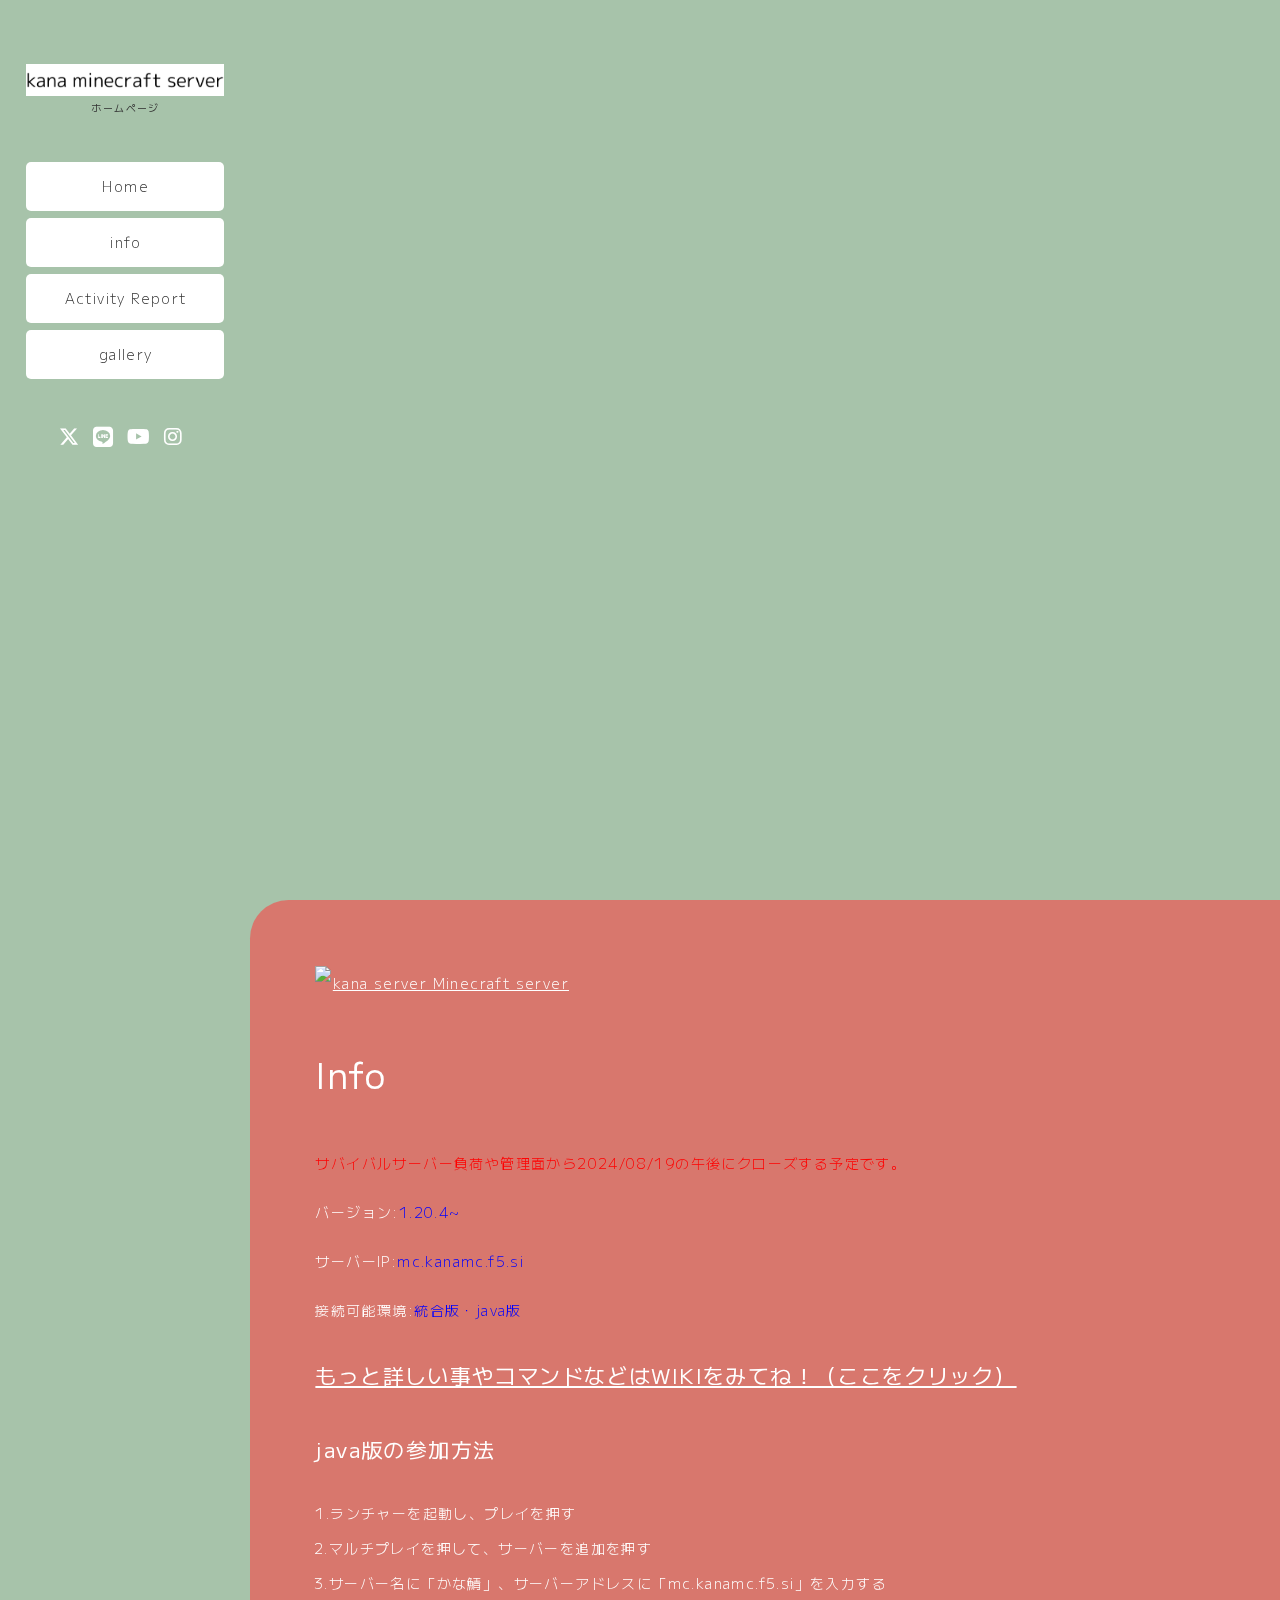
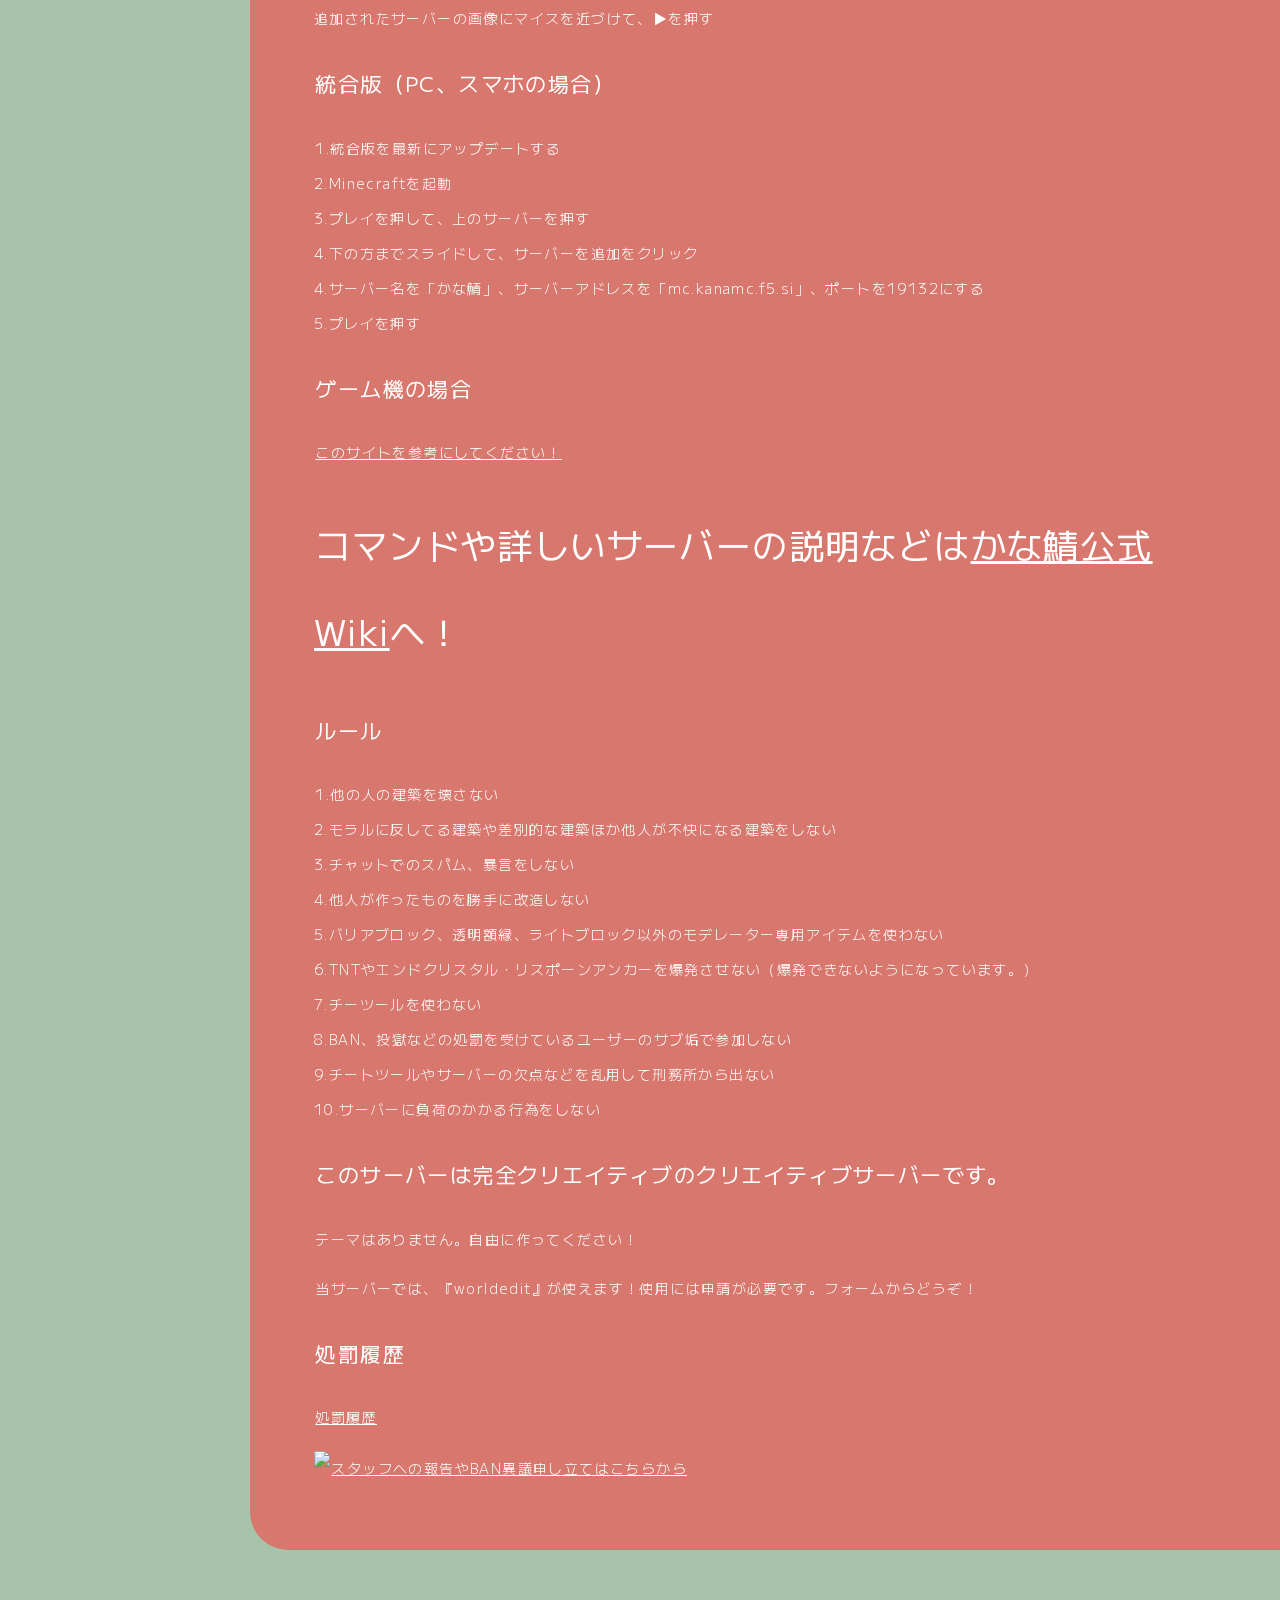
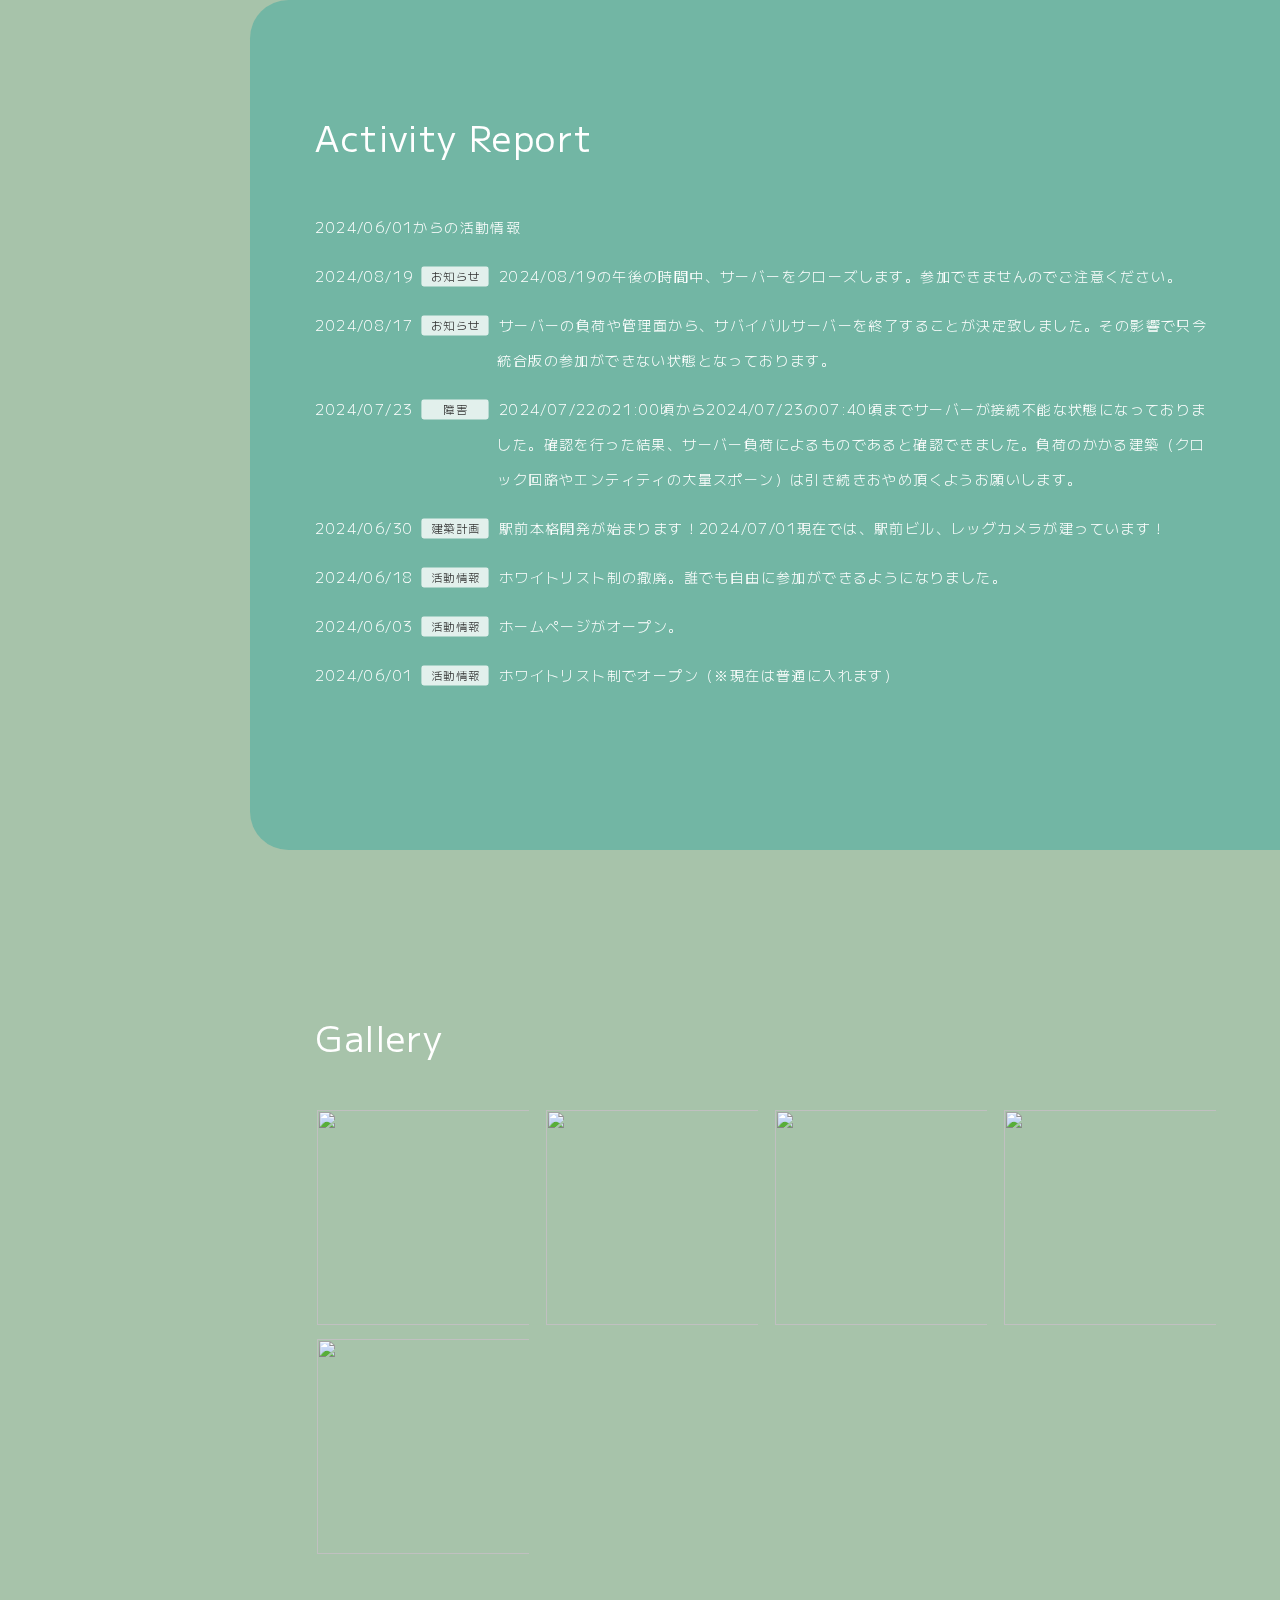
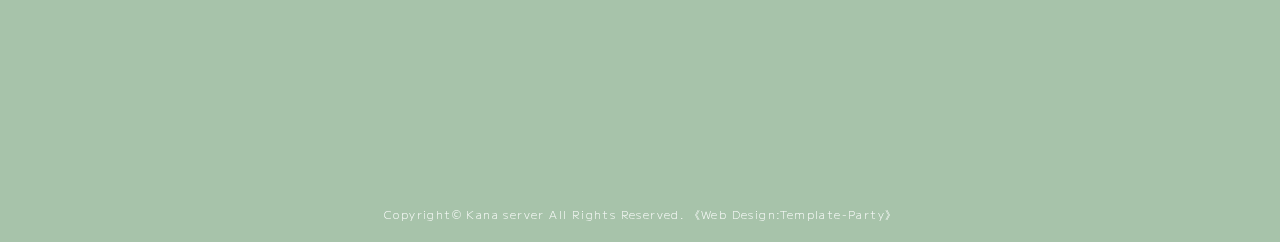
==== index.html @ e6eaa253 "index.html を更新" ====
<!DOCTYPE html>
<html lang="ja">
<head>
<meta charset="UTF-8">
<title>かな鯖〜kanaserver</title>
<meta name="viewport" content="width=device-width, initial-scale=1">
<meta name="description" content="かな鯖へようこそ">
<link rel="stylesheet" href="css/style.css">
</head>
<body>

<header>

<h1 id="logo"><img src="images/logo.png" alt="Kana server"><span>ホームページ</span></h1>

<!--開閉ブロック-->
<div id="menubar">

<nav>
<ul>
<li><a href="#">Home</a></li>
<li><a href="#section2">info</a></li>
<li><a href="#section3">Activity Report</a></li>
<li><a href="#section4">gallery</a></li>
</ul>
</nav>

<ul class="icons">
<li><a href="#"><i class="fa-brands fa-x-twitter"></i></a></li>
<li><a href="#"><i class="fab fa-line"></i></a></li>
<li><a href="#"><i class="fab fa-youtube"></i></a></li>
<li><a href="#"><i class="fab fa-instagram"></i></a></li>
</ul>

</div>
<!--/#menubar-->

</header>

<main>



<!-- ここからsection1 -->
<section id="section1" class="section">
</section>



<!-- ここからsection2 -->
<section id="section2" class="section">
<a href="https://minecraftservers.org/server/664234" target="_blank"><img src="https://status.minecraftservers.org/ocean/664234.png" alt="kana server Minecraft server" width="540" height="90" /></a>
<h2>Info</h2>
<p><font color="red">サバイバルサーバー負荷や管理面から2024/08/19の午後にクローズする予定です。</font></p>
<p>バージョン:<font color="blue">1.20.4~</font></p>
<p>サーバーIP:<font color="blue">mc.kanamc.f5.si</font></p>
<p>接続可能環境:<font color="blue">統合版・java版</font></p>
<h3><a href="wiki.kanamc.f5.si">もっと詳しい事やコマンドなどはWIKIをみてね！（ここをクリック）</a></h3>

<h3>java版の参加方法</h3>
<p>1.ランチャーを起動し、プレイを押す<br>2.マルチプレイを押して、サーバーを追加を押す<br>3.サーバー名に「かな鯖」、サーバーアドレスに「mc.kanamc.f5.si」を入力する<br>追加されたサーバーの画像にマイスを近づけて、▶︎を押す</p>
<h3>統合版（PC、スマホの場合）</h3>
<p>1.統合版を最新にアップデートする<br>2.Minecraftを起動<br>3.プレイを押して、上のサーバーを押す<br>4.下の方までスライドして、サーバーを追加をクリック<br>4.サーバー名を「かな鯖」、サーバーアドレスを「mc.kanamc.f5.si」、ポートを19132にする<br>5.プレイを押す</p>
<h3>ゲーム機の場合</h3>
<p><a href="https://agepote.jp/mcplugin/geysermc#index_id11">このサイトを参考にしてください！</a></p>

<h2>コマンドや詳しいサーバーの説明などは<a href="http://wiki.kanamc.f5.si">かな鯖公式Wiki</a>へ！</h2>
<h3>ルール</h3>
<p>1.他の人の建築を壊さない<br />2.モラルに反してる建築や差別的な建築ほか他人が不快になる建築をしない<br />3.チャットでのスパム、暴言をしない<br />4.他人が作ったものを勝手に改造しない<br />5.バリアブロック、透明額縁、ライトブロック以外のモデレーター専用アイテムを使わない<br />6.TNTやエンドクリスタル・リスポーンアンカーを爆発させない（爆発できないようになっています。）<br />7.チーツールを使わない<br />8.BAN、投獄などの処罰を受けているユーザーのサブ垢で参加しない<br />9.チートツールやサーバーの欠点などを乱用して刑務所から出ない<br />10.サーバーに負荷のかかる行為をしない</p>
<h3>このサーバーは完全クリエイティブのクリエイティブサーバーです。</h3>
<p>テーマはありません。自由に作ってください！</p>
<p>当サーバーでは、『worldedit』が使えます！使用には申請が必要です。フォームからどうぞ！</p>

<h3>処罰履歴</h3>
    <p><a href="https://docs.google.com/spreadsheets/d/10XSpLn-5a35tofrFQCI8ghMH-7HL51qy5WepvpbWi5w/edit?usp=sharing">処罰履歴</a></p>
<a href="https://forms.gle/yd85mX9LYKbX59u39" target="_blank"><img src="https://i.imgur.com/eyd9Gys.png" alt="スタッフへの報告やBAN異議申し立てはこちらから"></a>
</section>



<!-- ここからsection3 -->
<section id="section3" class="section">

<h2>Activity Report</h2>
<p>2024/06/01からの活動情報</p>

<dl class="new">
    
<dt>2024/08/19<span>お知らせ</span></dt>
<dd>2024/08/19の午後の時間中、サーバーをクローズします。参加できませんのでご注意ください。</dd>
    
<dt>2024/08/17<span>お知らせ</span></dt>
<dd>サーバーの負荷や管理面から、サバイバルサーバーを終了することが決定致しました。その影響で只今統合版の参加ができない状態となっております。</dd>

<dt>2024/07/23<span>障害</span></dt>
<dd>2024/07/22の21:00頃から2024/07/23の07:40頃までサーバーが接続不能な状態になっておりました。確認を行った結果、サーバー負荷によるものであると確認できました。負荷のかかる建築（クロック回路やエンティティの大量スポーン）は引き続きおやめ頂くようお願いします。</dd>

<dt>2024/06/30<span>建築計画</span></dt>
<dd>駅前本格開発が始まります！2024/07/01現在では、駅前ビル、レッグカメラが建っています！</dd>

<dt>2024/06/18<span>活動情報</span></dt>
<dd>ホワイトリスト制の撤廃。誰でも自由に参加ができるようになりました。</dd>

<dt>2024/06/03<span>活動情報</span></dt>
<dd>ホームページがオープン。</dd>

<dt>2024/06/01<span>活動情報</span></dt>
<dd>ホワイトリスト制でオープン（※現在は普通に入れます）</dd>

</dl>

</section>



<!-- ここからsection4 -->
<section id="section4" class="section">

<h2>Gallery</h2>

<div class="list-grid-trimming">

<div class="list">
<a href="images/section1.jpg" data-lightbox="group1" data-title="初代lobby。いつになったら２代目行くのかな？">
<img src="images/section1.jpg" alt="">
</a>
</div>

<div class="list">
<a href="images/2024-06-30_19.31.11.png" data-lightbox="group1" data-title="レッグカメラ中央駅前店（レーッグレッグレッグレッグカメラ♪♩♫）">
<img src="images/2024-06-30_19.31.11.png" alt="">
</a>
</div>

<div class="list">
<a href="images/2024-07-18_16.03.40.png" data-lightbox="group1" data-title="ん？南側発展してないな...">
<img src="images/2024-07-18_16.03.40.png" alt="">
</a>
</div>

<div class="list">
<a href="images/2024-07-22_18.01.48.png" data-lightbox="group1" data-title="駅前インフラ発展..してるのかな？">
<img src="images/2024-07-22_18.01.48.png" alt="">
</a>
</div>

<div class="list">
<a href="images/2024-07-24_16.04.31.png" data-lightbox="group1" data-title="ここが名所の駅前踏切の場所か...">
<img src="images/2024-07-24_16.04.31.png" alt="">
</a>
</div>

</section>

</main>

<footer>
<small>Copyright&copy; <a href="index.html">Kana server</a> All Rights Reserved.</small>
<span class="pr"><a href="https://template-party.com/" target="_blank">《Web Design:Template-Party》</a></span>
</footer>

<!--ページの上部へ戻るボタン-->
<div class="pagetop"><a href="#"><i class="fas fa-angle-double-up"></i></a></div>

<!--開閉ボタン（ハンバーガーアイコン）-->
<div id="menubar_hdr">
<span></span><span></span><span></span>
</div>

<!--jQueryの読み込み-->
<script src="https://ajax.googleapis.com/ajax/libs/jquery/3.6.0/jquery.min.js"></script>

<!--lightbox用jsファイルの読み込み-->
<script src="https://cdnjs.cloudflare.com/ajax/libs/lightbox2/2.10.0/js/lightbox-plus-jquery.min.js"></script>

<!--このテンプレート専用のスクリプト-->
<script src="js/main.js"></script>

</body>
</html>
---- css/style.css ----
@charset "utf-8";


/*Google Fontsの読み込み
---------------------------------------------------------------------------*/
@import url('https://fonts.googleapis.com/css2?family=M+PLUS+1:wght@100..900&display=swap');

/*Font Awesomeの読み込み
---------------------------------------------------------------------------*/
@import url("https://cdnjs.cloudflare.com/ajax/libs/font-awesome/6.5.2/css/all.min.css");

/*lightbox.cssの読み込み
---------------------------------------------------------------------------*/
@import url(https://cdnjs.cloudflare.com/ajax/libs/lightbox2/2.10.0/css/lightbox.css);


/*opa1のキーフレーム設定
---------------------------------------------------------------------------*/
@keyframes opa1 {
	0% {opacity: 0;}
	100% {opacity: 1;}
}


/*animation1のキーフレーム設定（開閉ブロックのアニメーションに使用）
---------------------------------------------------------------------------*/
@keyframes animation1 {
	0% {left: -200px;}
	100% {left: 0px;}
}



/*全体の設定
---------------------------------------------------------------------------*/
body * {box-sizing: border-box;}
html,body {
	height: 100%;
	font-size: 13px;	/*基準となるフォントサイズ。*/
}

	/*画面幅900px以上の追加指定*/
	@media screen and (min-width:900px) {

	html, body {
		font-size: 14px;	/*基準となるフォントサイズ。*/
	}

	}/*追加指定ここまで*/

body {
	font-family: "M PLUS 1", "ヒラギノ角ゴ Pro W3", "Hiragino Kaku Gothic Pro", "メイリオ", Meiryo, Osaka, "ＭＳ Ｐゴシック", "MS PGothic", sans-serif;	/*フォント種類*/
	font-weight: 300;
	font-optical-sizing: auto;
	letter-spacing: 0.1rem;
	text-indent: 0.1rem;
	-webkit-text-size-adjust: none;
	margin: 0;padding: 0;
	line-height: 2.5;		/*行間*/
	background: #a7c3aa;		/*背景色*/
	color: #fff;			/*文字色*/
}

/*リセット*/
figure {margin: 0;}
dd {margin: 0;}
nav,ul,li {margin: 0;padding: 0;}
nav ul {list-style: none;}
h1,h2,h3,h4 {font-weight: 400;}

/*table全般の設定*/
table {border-collapse:collapse;}

/*画像全般の設定*/
img {border: none;max-width: 100%;height: auto;vertical-align: middle;}

/*videoタグ*/
video {max-width: 100%;}

/*iframeタグ*/
iframe {width: 100%;}

/*他*/
input {font-size: 1rem;}
strong {font-weight: 500;}


/*リンクテキスト全般の設定
---------------------------------------------------------------------------*/
a {
	color: #fff;	/*文字色*/
	transition: 0.3s;	/*hoverまでにかける時間。0.3秒。*/
}

/*マウスオン時*/
a:hover {
	text-decoration: none;
}


/*header（ロゴとメニューが入ったブロック）
---------------------------------------------------------------------------*/
header {
	width: 250px;		/*幅*/
	padding: 0 2vw;		/*ヘッダー内の余白。上下、左右への順番。*/
	margin-top: 5vw;	/*ヘッダーの上に空けるスペース*/
	text-align: center;	/*テキストをセンタリング*/
}

/*ロゴ*/
header #logo img {display: block;}
header #logo {
	padding: 0;margin: 0;
}

/*ロゴ下の小文字*/
header #logo span {
	display: block;
	font-size: 0.7rem;	/*文字サイズを70%に*/
	color: #333;		/*文字色*/
}

	/*画面幅900px以上の追加指定*/
	@media screen and (min-width:900px) {

	header {
		position: fixed;	/*スクロールしても動かないようにする設定*/
		left: 0px;
		top: 0px;
	}

	}/*追加指定ここまで*/

	/*画面の高さが500px以下の追加指定*/
	@media screen and (max-height:500px) {

	header {
		position: absolute;	/*メニューが切れて見えなくならないように、fixedを中止する*/
	}

	}/*追加指定ここまで*/


/*mainブロック（右側のsectionを囲むブロック）
---------------------------------------------------------------------------*/

	/*画面幅900px以上の追加指定*/
	@media screen and (min-width:900px) {

	main {
		margin-left: 250px;	/*headerのwidthに合わせる*/
	}

	}/*追加指定ここまで*/


/*main内のh2*/
main h2 {
	font-size: 2.5rem;	/*文字サイズを2.5倍*/
}

/*main内のh3*/
main h3 {
	font-size: 1.5rem;	/*文字サイズを1.5倍*/
}



/*メニューブロック初期設定
---------------------------------------------------------------------------*/
/*メニューをデフォルトで非表示*/
#menubar {display: none;}

/*上で非表示にしたメニューを表示させる為の設定*/
.large-screen #menubar {display: block;}
.small-screen #menubar.display-block {display: block;}

/*3本バーをデフォルトで非表示*/
#menubar_hdr.display-none {display: none;}


/*メニュー
---------------------------------------------------------------------------*/
/*メニューブロック全体*/
#menubar ul {
	margin: 3rem 0;	/*メニューブロックの外側に空けるスペース*/
}

/*メニュー一個あたり*/
#menubar nav a {
	text-decoration: none;display: block;
	background: #fff;	/*背景色*/
	color: #333;		/*文字色*/
	padding: 0.5rem;	/*余白*/
	margin: 0.5rem 0;	/*メニューの外側に空けるスペース。上下、左右。*/
	border-radius: 5px;	/*角を丸くする指定*/
}

/*マウスオン次*/
#menubar nav a:hover {
	color: #de6634;	/*文字色*/
}

/*900px以下画面でのメニュー
---------------------------------------------------------------------------*/
/*メニューブロック全体*/
.small-screen #menubar.display-block {
	position: fixed;overflow: auto;z-index: 100;
	left: 0px;top: 0px;
	width: 100%;
	height: 100%;
	padding-top: 80px;
	background: rgba(0,0,0,0.8);		/*背景色*/
	animation: animation1 0.2s both;	/*animation1を実行する。0.2sは0.2秒の事。*/
}
.small-screen #menubar ul {
	margin: 3rem;	/*メニューブロックの外側に空けるスペース*/
}


/*３本バー（ハンバーガー）アイコン設定
---------------------------------------------------------------------------*/
/*３本バーを囲むブロック*/
#menubar_hdr {
	animation: opa1 0s 0.2s both;
	position: fixed;z-index: 101;
	cursor: pointer;
	right: 30px;			/*右からの配置場所指定*/
	top: 30px;				/*上からの配置場所指定*/
	padding: 16px 14px;		/*上下、左右への余白*/
	width: 46px;			/*幅（３本バーが出ている場合の幅になります）*/
	height: 46px;			/*高さ*/
	display: flex;					/*flexボックスを使う指定*/
	flex-direction: column;			/*子要素（３本バー）部分。flexはデフォルトで横並びになるので、それを縦並びに変更。*/
	justify-content: space-between;	/*並びかたの種類の指定*/
	background: #d30c44;	/*背景色*/
}

/*バー１本あたりの設定*/
#menubar_hdr span {
	display: block;
	transition: 0.3s;	/*アニメーションにかける時間。0.3秒。*/
	border-top: 1.5px solid #fff;	/*線の幅、線種、色*/
}

/*×印が出ている状態の設定。※１本目および２本目のバーの共通設定。*/
#menubar_hdr.ham span:nth-of-type(1),
#menubar_hdr.ham span:nth-of-type(3) {
	transform-origin: center center;	/*変形の起点。センターに。*/
	width: 20px;						/*バーの幅*/
}

/*×印が出ている状態の設定。※１本目のバー。*/
#menubar_hdr.ham span:nth-of-type(1){
	transform: rotate(45deg) translate(3.8px, 5px);	/*回転45°と、X軸Y軸への移動距離の指定*/
}

/*×印が出ている状態の設定。※３本目のバー。*/
#menubar_hdr.ham span:nth-of-type(3){
	transform: rotate(-45deg) translate(3.8px, -5px);	/*回転-45°と、X軸Y軸への移動距離の指定*/
}

/*×印が出ている状態の設定。※２本目のバー。*/
#menubar_hdr.ham span:nth-of-type(2){
	display: none;	/*２本目は使わないので非表示にする*/
}


/*メニュー内にあるソーシャルメディアのアイコン
---------------------------------------------------------------------------*/
ul.icons {
	list-style: none;
	margin: 0;padding: 0;
	display: flex;
	justify-content: center;
}
ul.icons li {
	margin-right: 10px;	/*アイコン同士の余白*/
}
ul.icons i {
	font-size: 20px;	/*Font Awesomeのアイコンサイズ*/
}


/*section
---------------------------------------------------------------------------*/
/*フェード設定*/
.section::before {
	opacity: 0; /* 初期状態では非表示 */
	transition: opacity 1s; /* 1秒かけてフェードイン/フェードアウト */
}
.section.active::before {
	opacity: 1; /* フェードイン状態 */
}
.section.inactive::before {
	opacity: 0; /* フェードアウト状態 */
}

/*section要素*/
section {
	padding: 2vw 5vw;	/*ボックス内の余白。上下、左右への順番。*/
}

/*４つのsectionブロックの共通設定*/
#section1,#section2,#section3,#section4 {
	min-height: calc(100dvh - 50px);	/*最低の高さ。100dvhは画面の高さ100%のこと。50pxは下のmarginの値。*/
	margin-bottom: 50px;	/*ボックスの下に空けるスペース*/
	padding: 5vw;			/*ボックス内の余白*/
}
	/*画面幅900px以上の追加指定*/
	@media screen and (min-width:900px) {

	#section1,#section2,#section3,#section4 {
		border-radius: 3vw 0 0 3vw;	/*角丸の指定。左上、右上、右下、左下への順番。*/
	}

	}/*追加指定ここまで*/


/*背景画像を置く為の設定*/
#section1::before,#section2::before,#section3::before,#section4::before {
	content: '';
	position: fixed;z-index: -1;
	top: 0;
	left: 0;
	width: 100%;
	height: 100%;
}

/*section1の設定*/
#section1 {
	color: #fff;	/*文字色*/
}
#section1::before {
	background: url('../images/section1.jpg') no-repeat center center / cover;	/*背景画像の読み込み*/
}

/*section2の設定*/
#section2 {
	background-color: rgba(248,68,69,0.6);	/*背景色。３つ目までの数字はrgbでの色指定。最後の小数点は透明度。*/
	color: #fff;	/*文字色*/
}
#section2::before {
	background: url('../images/2024-07-24_16.04.31.png') no-repeat center center / cover;	/*背景画像の読み込み*/
}

/*section3の設定*/
#section3 {
	background-color: rgba(78,174,160,0.6);	/*背景色。３つ目までの数字はrgbでの色指定。最後の小数点は透明度。*/
	color: #fff;	/*文字色*/
}
#section3::before {
	background: url('../images/2024-07-22_18.01.48.png') no-repeat center center / cover;	/*背景画像の読み込み*/
}

/*section4の設定*/
#section4 {
	color: #fff;	/*文字色*/
}
#section4::before {
	background: #daaa96;	/*section4だけは背景画像ではなく、単に背景色だけ指定しました。*/
}

/*背景色を入れない場合（画像だけを表示したい場合）*/
.no-bgcolor {background-color: transparent !important;}


/*フッター設定
---------------------------------------------------------------------------*/
footer small {font-size: 100%;}
footer {
	font-size: 0.8rem;
	text-align: center;		/*内容をセンタリング*/
	padding-bottom: 1rem;
}

/*リンクテキスト*/
footer a {color: inherit;text-decoration: none;}


/*お知らせブロック
---------------------------------------------------------------------------*/
/*記事の下に空ける余白*/
.new dd {
	padding-bottom: 1rem;
}

/*ブロック内のspan。日付の横のアイコン的な部分の共通設定*/
.new dt span {
	display: inline-block;
	text-align: center;
	line-height: 1.8;		/*行間（アイコンの高さ）*/
	border-radius: 3px;		/*角を丸くする指定*/
	padding: 0 0.5rem;		/*上下、左右へのブロック内の余白*/
	width: 6rem;			/*幅。６文字分。*/
	transform: scale(0.8);	/*80%のサイズに縮小*/
	background: rgba(255,255,255,0.8);		/*背景色*/
	color: #333;			/*文字色*/
}

	/*画面幅700px以上の追加指定*/
	@media screen and (min-width:700px) {

	/*ブロック全体*/
	.new {
		display: grid;	/*gridを使う指定*/
		grid-template-columns: auto 1fr;	/*横並びの指定。日付とアイコン部分の幅は自動で、内容が入るブロックは残り幅一杯とる。*/
	}

	}/*追加指定ここまで*/


/*list-grid（gallery.htmlでサムネイルを表示している部分の設定です）
---------------------------------------------------------------------------*/
/*listブロックを囲む外側のボックス*/
.list-grid-trimming {
	display: grid;
	grid-template-columns: repeat(4, 1fr);	/*ここの「4」の数字が横に並べる数です。3列がいいなら(3, 1fr)です。*/
	gap: 1rem;	/*マージン的な数値。サムネイル間を１文字分あけます。*/
}

/*ボックスを正方形にトリミングする為の指定なので変更しない。*/
.list-grid-trimming .list {
	position: relative;
	overflow: hidden;
	height: 0;
	padding-top: 100%;
}
.list-grid-trimming .list a {
	display: block;
	position: absolute;
	left: 0px;
	top: 0px;
	width: 100%;
	height: 100%;
}
.list-grid-trimming .list img {
	width: 100%;
	height: 100%;
	object-fit: cover;
	object-position: center;
	transition: 0.5s;	/*マウスオン時にかける時間。0.5秒。*/
}

/*マウスオン時の画像*/
.list-grid-trimming .list img:hover {
	transform: scale(1.1);	/*1.1倍に拡大*/
	filter: contrast(1.3);	/*コントラストを1.3倍*/
}


/*PAGE TOP（↑）設定
---------------------------------------------------------------------------*/
.pagetop-show {display: block;}

/*ボタンの設定*/
.pagetop a {
	display: block;text-decoration: none;text-align: center;z-index: 99;
	animation: opa1 0.2s 0.2s both;	/*一瞬ボタンが出ちゃうのを隠す為の応急措置*/
	position: fixed;	/*スクロールに追従しない(固定で表示)為の設定*/
	right: 20px;		/*右からの配置場所指定*/
	bottom: 20px;		/*下からの配置場所指定*/
	color: #fff;		/*文字色*/
	font-size: 1.5rem;	/*文字サイズ*/
	background: rgba(0,0,0,0.2);	/*背景色。0,0,0は黒の事で0.2は色が20%出た状態。*/
	width: 60px;		/*幅*/
	line-height: 60px;	/*高さ*/
	border-radius: 50%;	/*円形にする*/
}

/*その他
---------------------------------------------------------------------------*/
.clearfix::after {content: "";display: block;clear: both;}
.l {text-align: left !important;}
.c {text-align: center !important;}
.r {text-align: right !important;}
.ws {width: 95%;display: block;}
.wl {width: 95%;display: block;}
.mb0 {margin-bottom: 0px !important;}
.mb30 {margin-bottom: 30px !important;}
.look {display: inline-block;padding: 0px 10px;background: #000;border: 1px solid #fff;border-radius: 3px;margin: 5px 0; word-break: break-all;}
.small {font-size: 0.75em;}
.large {font-size: 2em; letter-spacing: 0.1em;}
.color-check, .color-check a {color: #ffcf0d;}
.pc {display: none;}
.dn {display: none !important;}
.block {display: block !important;}

	/*画面幅900px以上の追加指定*/
	@media screen and (min-width:900px) {

		.ws {width: 48%;display: inline;}
		.sh {display: none;}
		.pc {display: block;}

	}/*画面幅900px以上の追加指定ここまで*/
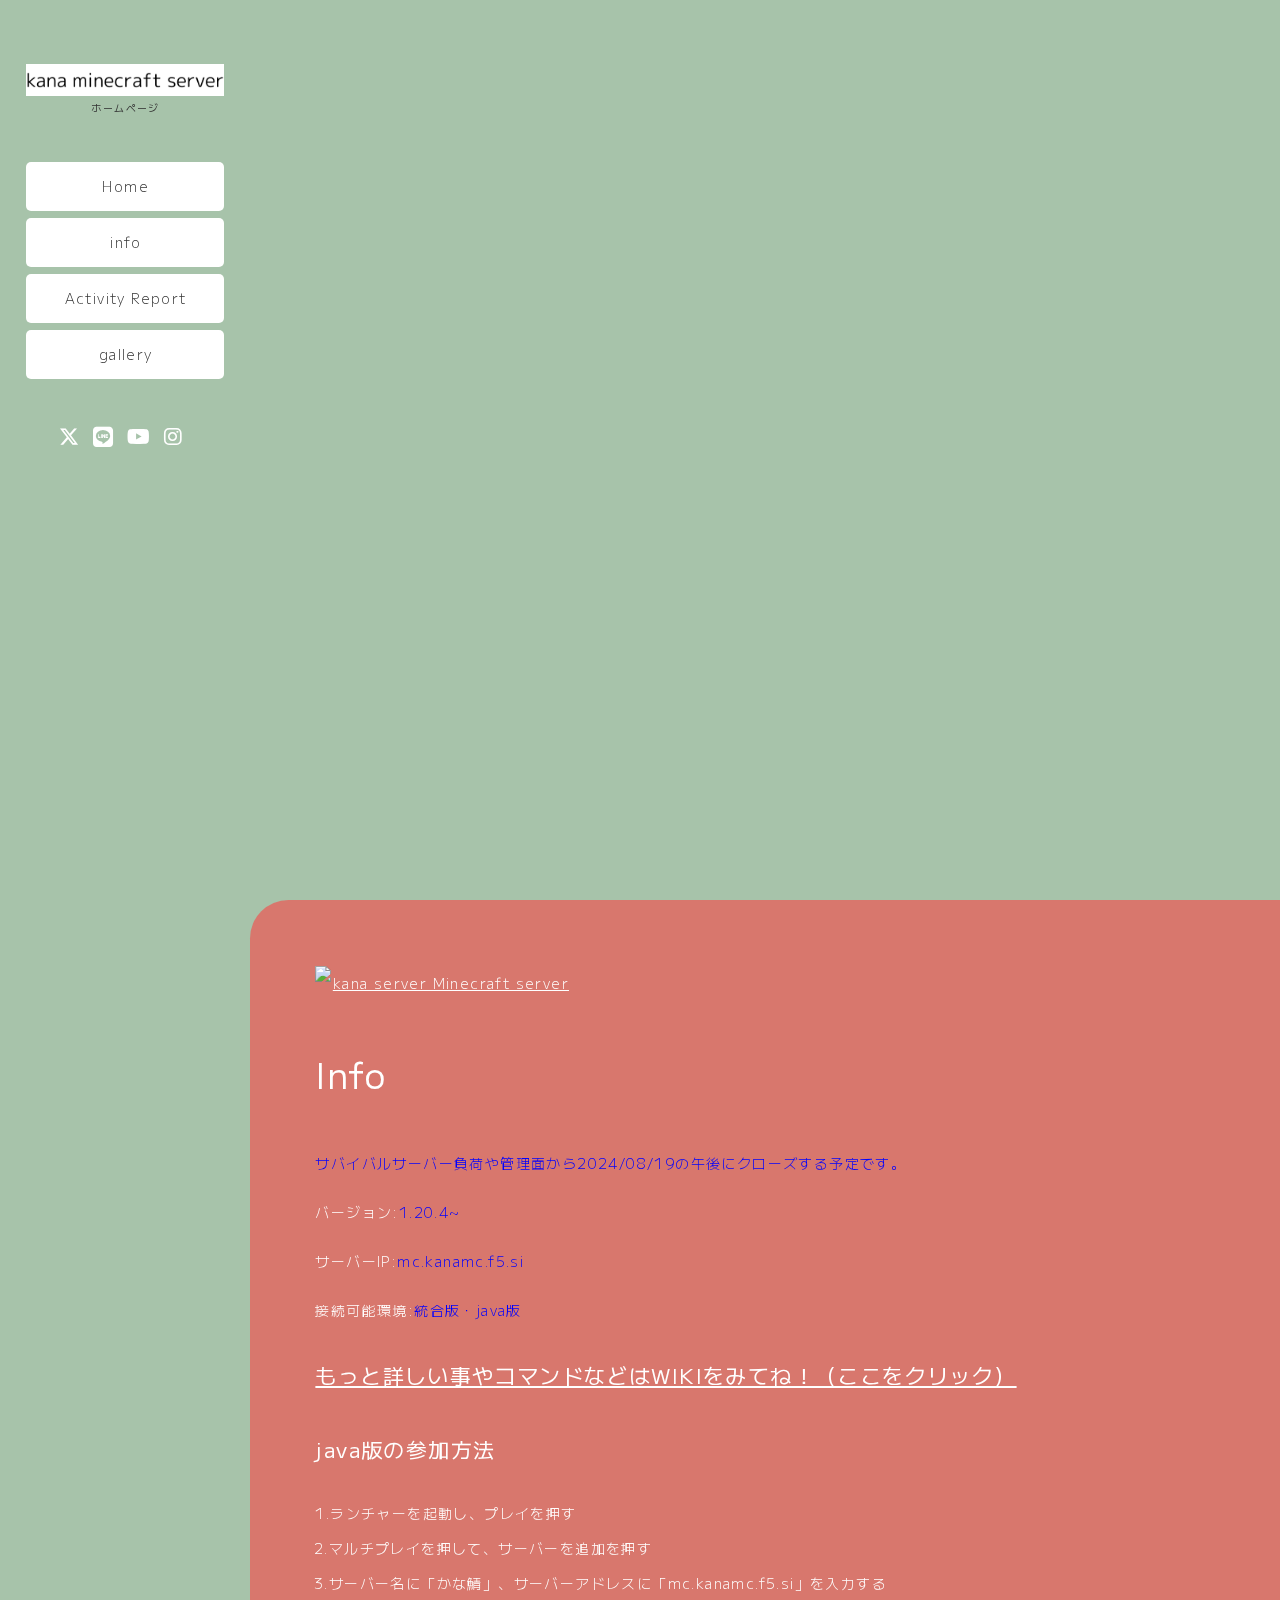
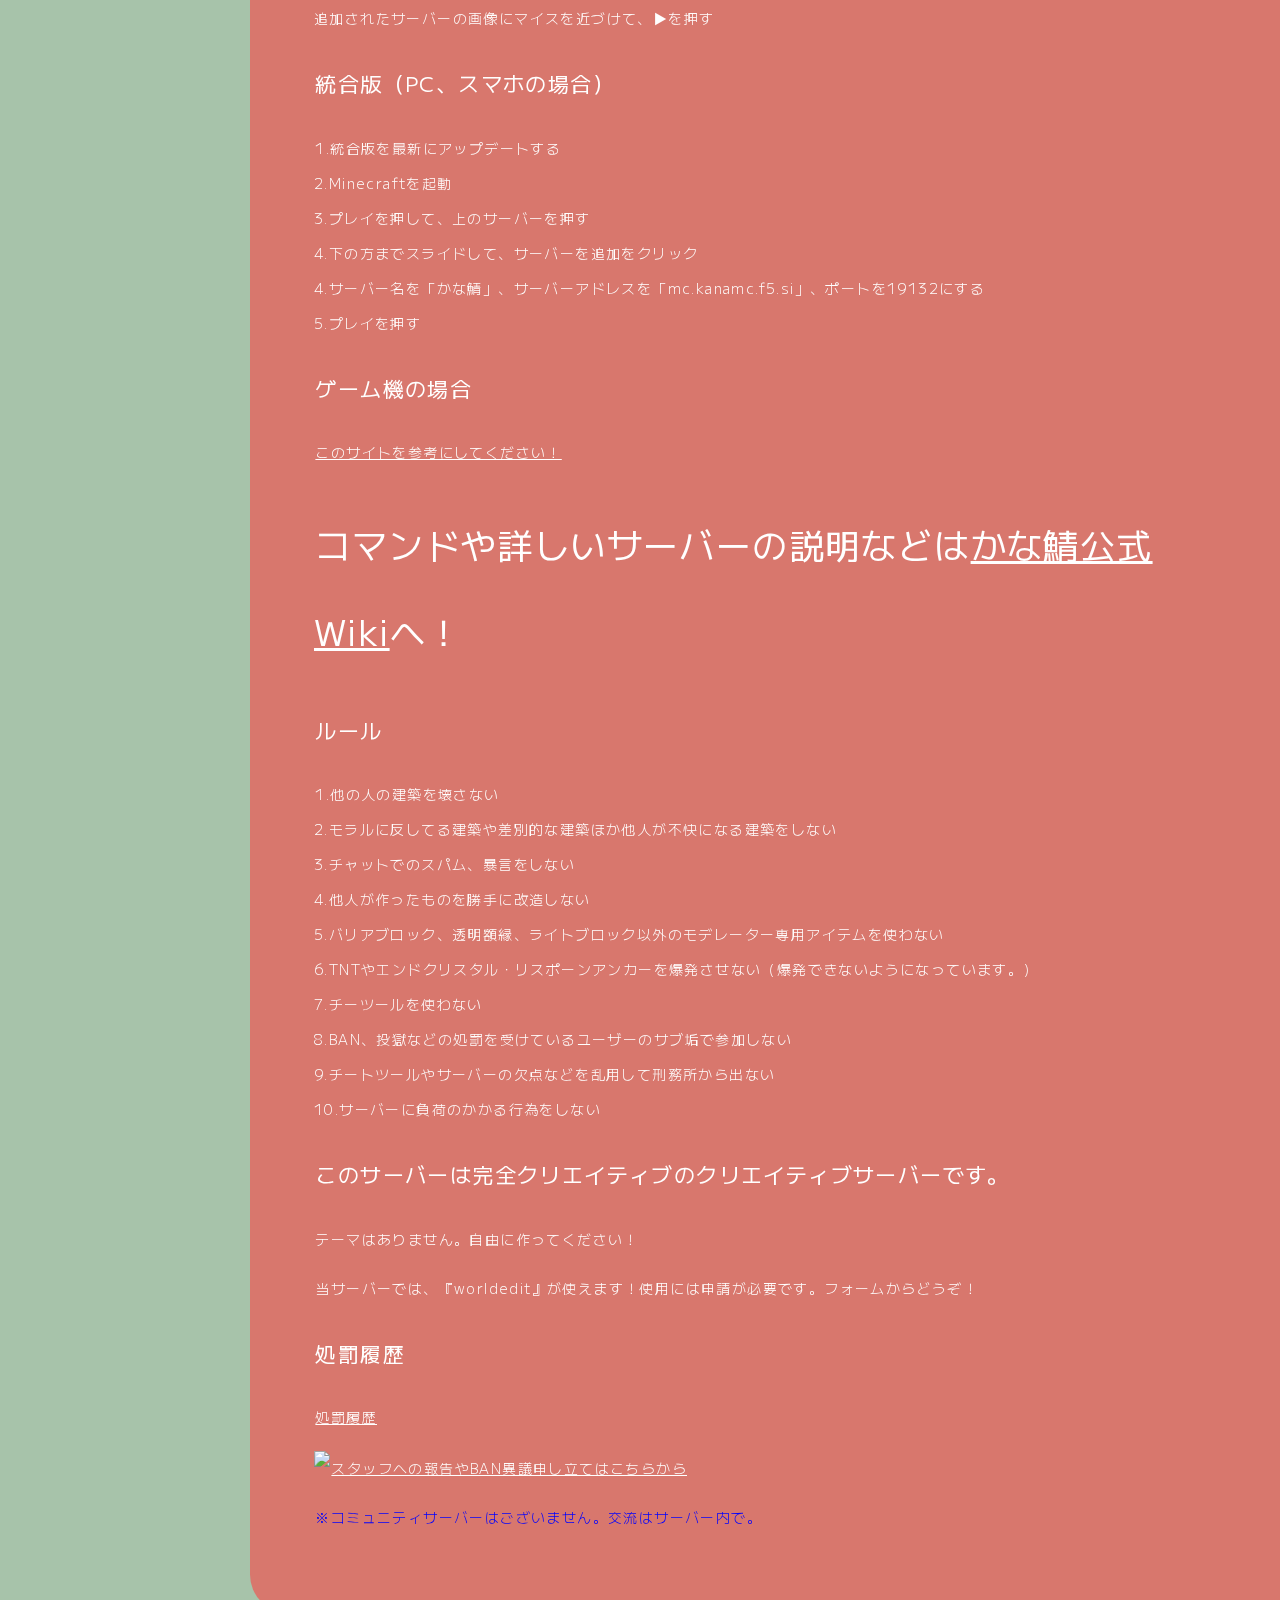
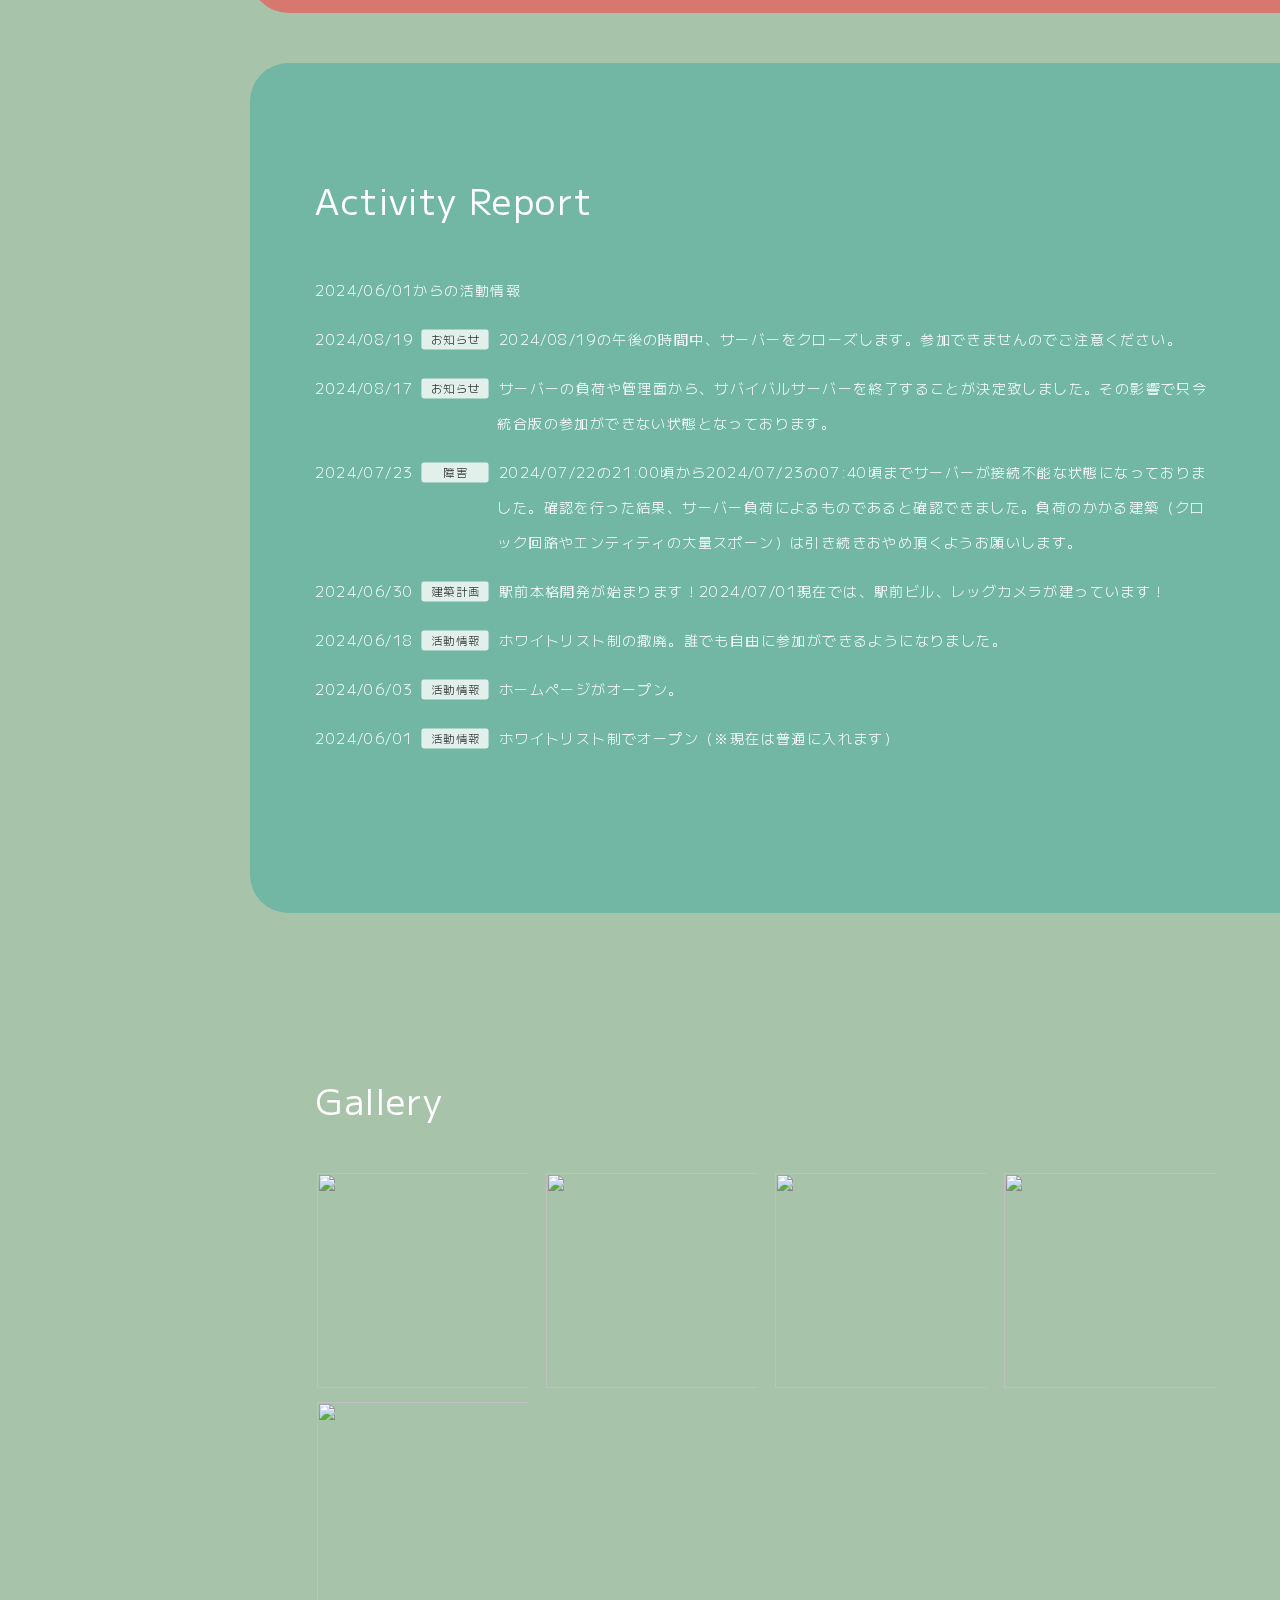
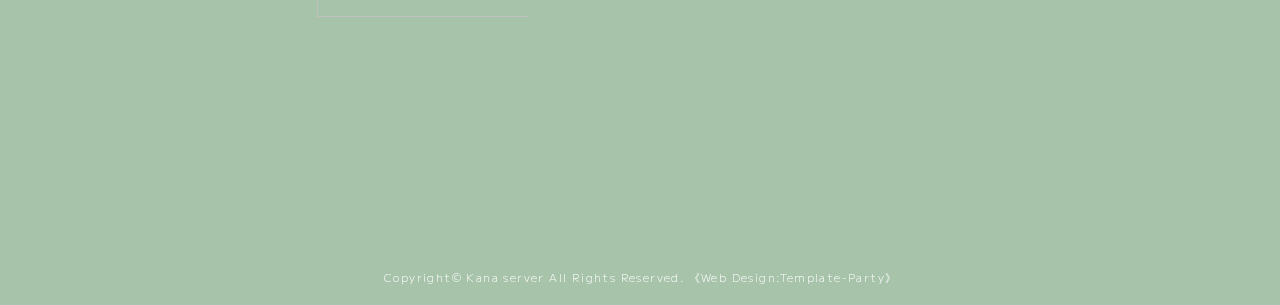
==== commit e31e8646: "index.html を更新" ====
--- a/index.html
+++ b/index.html
@@ -51,7 +51,7 @@
 <section id="section2" class="section">
 <a href="https://minecraftservers.org/server/664234" target="_blank"><img src="https://status.minecraftservers.org/ocean/664234.png" alt="kana server Minecraft server" width="540" height="90" /></a>
 <h2>Info</h2>
-<p><font color="red">サバイバルサーバー負荷や管理面から2024/08/19の午後にクローズする予定です。</font></p>
+<p><font color="blue">サバイバルサーバー負荷や管理面から2024/08/19の午後にクローズする予定です。</font></p>
 <p>バージョン:<font color="blue">1.20.4~</font></p>
 <p>サーバーIP:<font color="blue">mc.kanamc.f5.si</font></p>
 <p>接続可能環境:<font color="blue">統合版・java版</font></p>
@@ -74,6 +74,7 @@
 <h3>処罰履歴</h3>
     <p><a href="https://docs.google.com/spreadsheets/d/10XSpLn-5a35tofrFQCI8ghMH-7HL51qy5WepvpbWi5w/edit?usp=sharing">処罰履歴</a></p>
 <a href="https://forms.gle/yd85mX9LYKbX59u39" target="_blank"><img src="https://i.imgur.com/eyd9Gys.png" alt="スタッフへの報告やBAN異議申し立てはこちらから"></a>
+<p><font color="blue">※コミュニティサーバーはございません。交流はサーバー内で。</font></p>
 </section>
 
 
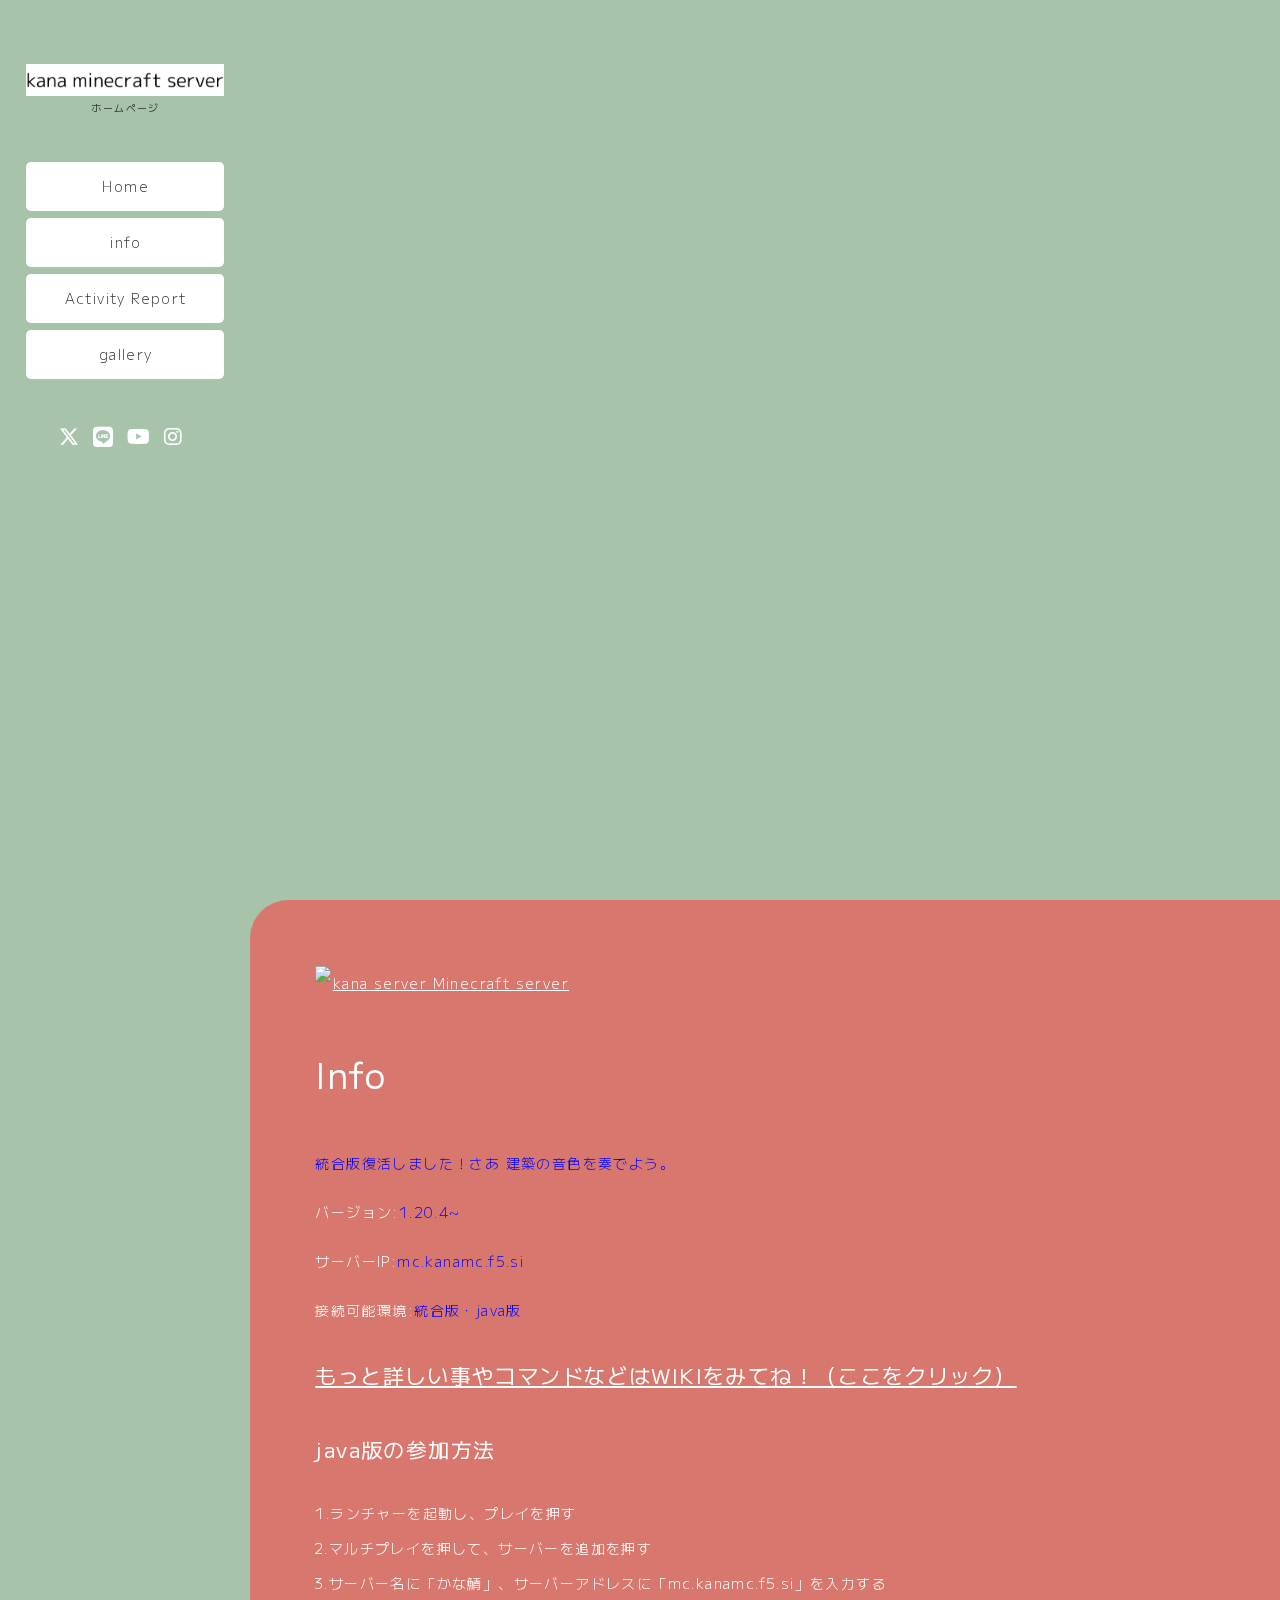
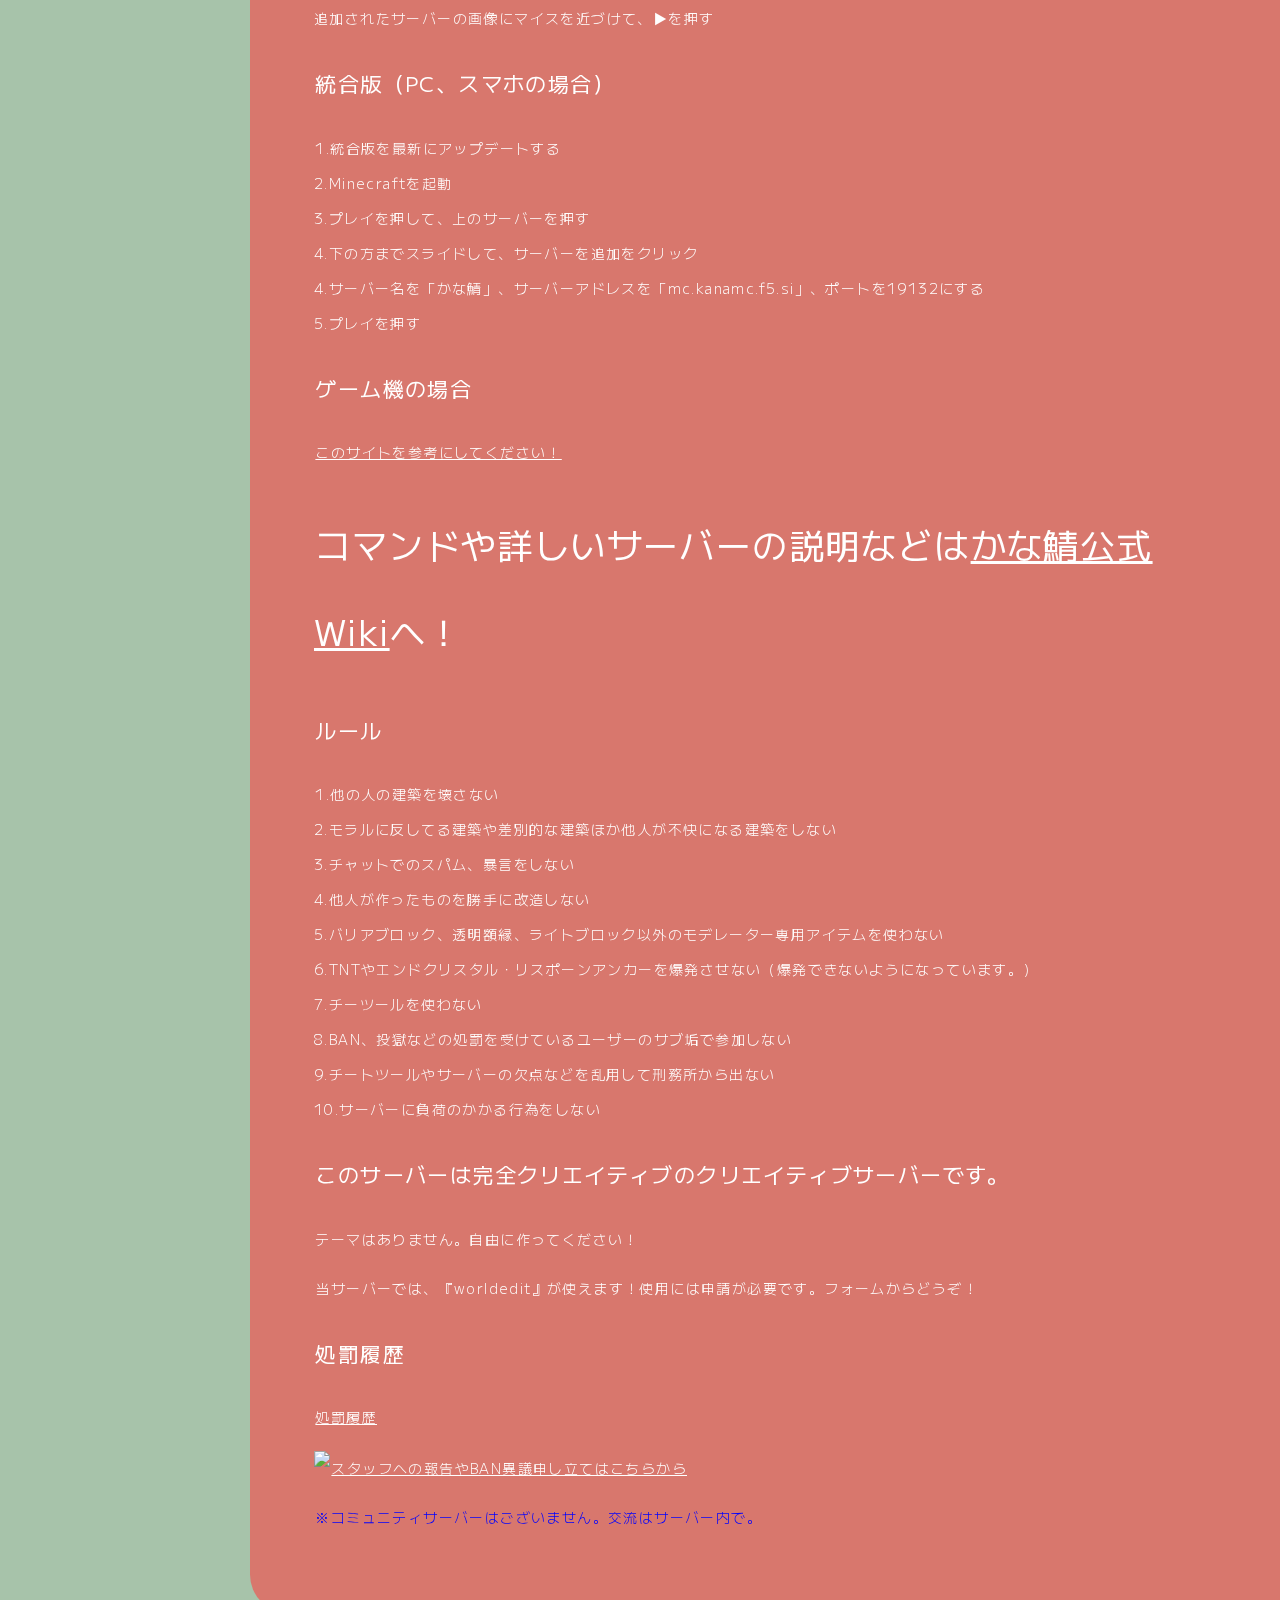
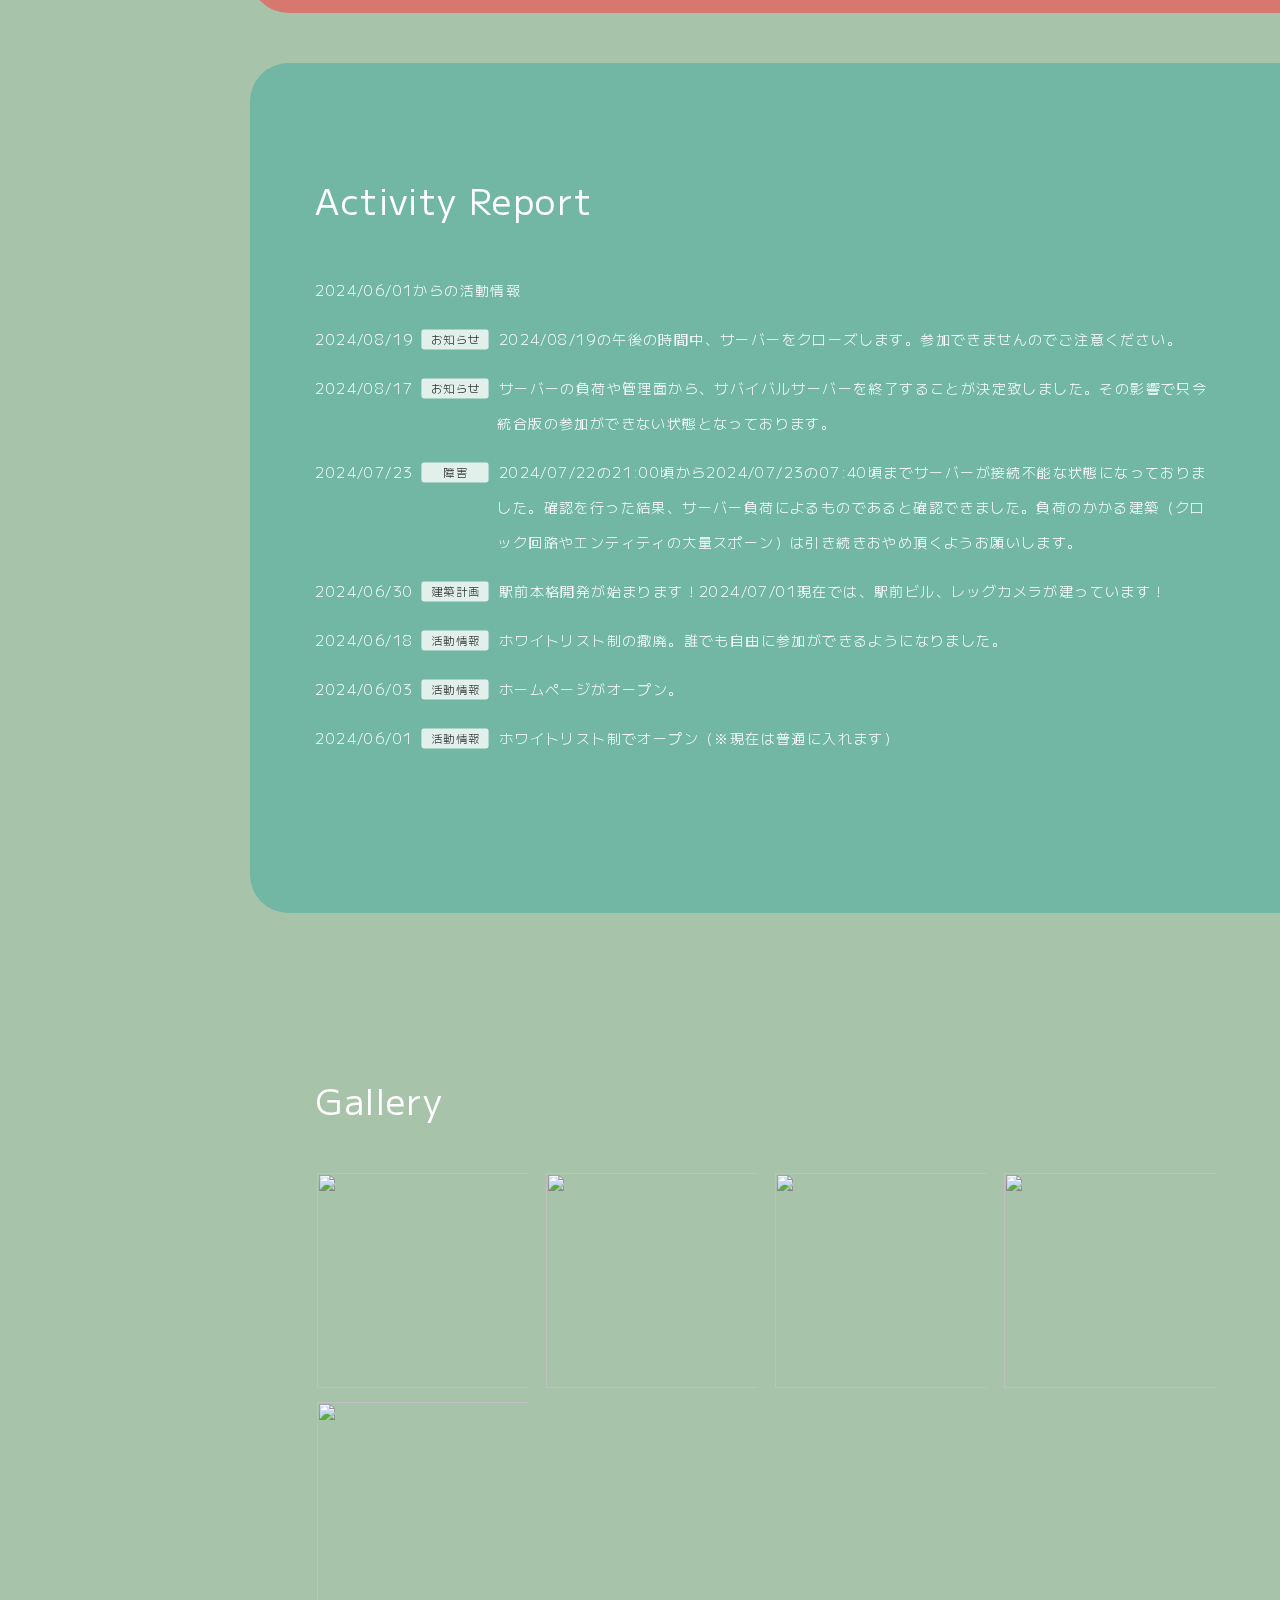
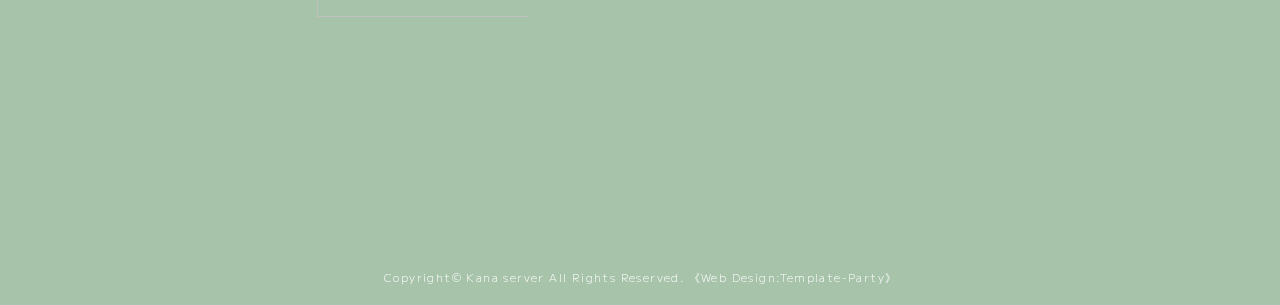
==== commit 5bd5d34b: "index.html を更新" ====
--- a/index.html
+++ b/index.html
@@ -4,7 +4,7 @@
 <meta charset="UTF-8">
 <title>かな鯖〜kanaserver</title>
 <meta name="viewport" content="width=device-width, initial-scale=1">
-<meta name="description" content="かな鯖へようこそ">
+<meta name="description" content="さあ　建築の音色を奏でよう。">
 <link rel="stylesheet" href="css/style.css">
 </head>
 <body>
@@ -51,7 +51,7 @@
 <section id="section2" class="section">
 <a href="https://minecraftservers.org/server/664234" target="_blank"><img src="https://status.minecraftservers.org/ocean/664234.png" alt="kana server Minecraft server" width="540" height="90" /></a>
 <h2>Info</h2>
-<p><font color="blue">サバイバルサーバー負荷や管理面から2024/08/19の午後にクローズする予定です。</font></p>
+<p><font color="blue">統合版復活しました！さあ 建築の音色を奏でよう。</font></p>
 <p>バージョン:<font color="blue">1.20.4~</font></p>
 <p>サーバーIP:<font color="blue">mc.kanamc.f5.si</font></p>
 <p>接続可能環境:<font color="blue">統合版・java版</font></p>
@@ -178,4 +178,4 @@
 <script src="js/main.js"></script>
 
 </body>
-</html>
+</html>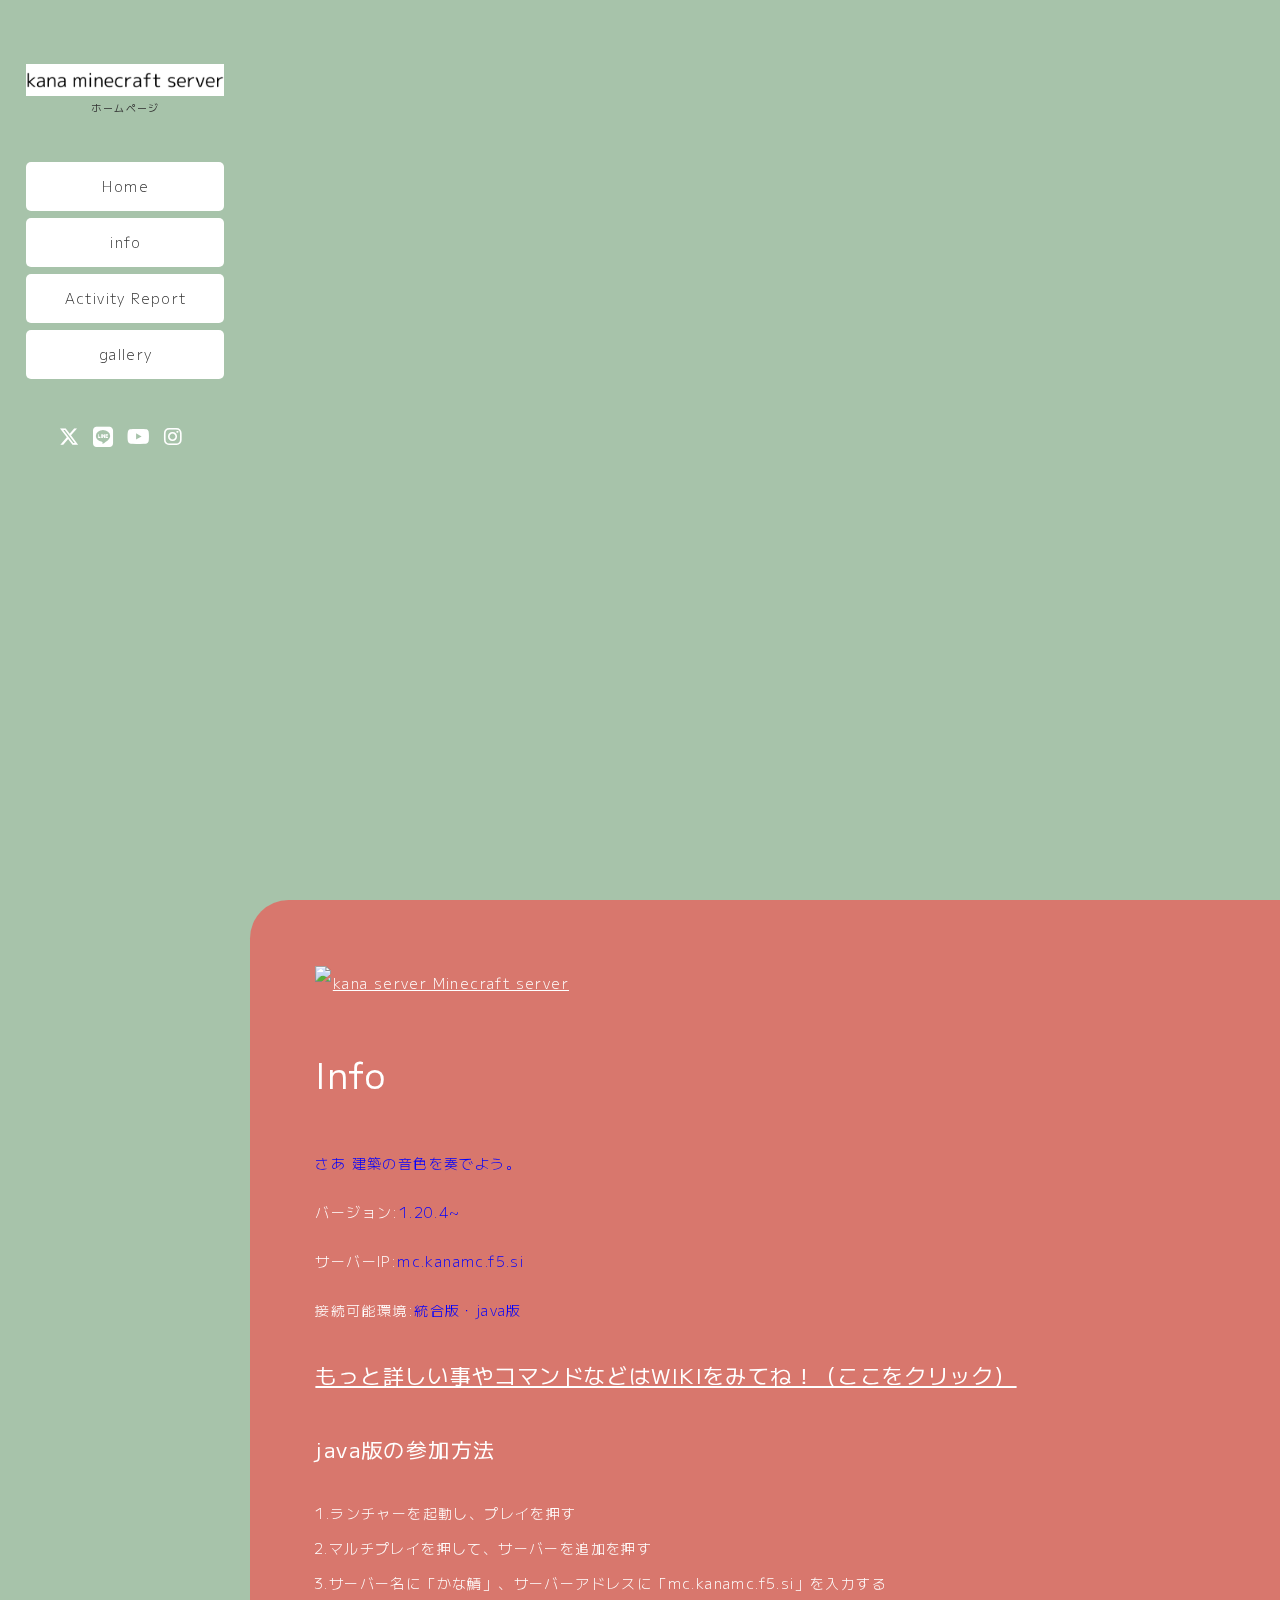
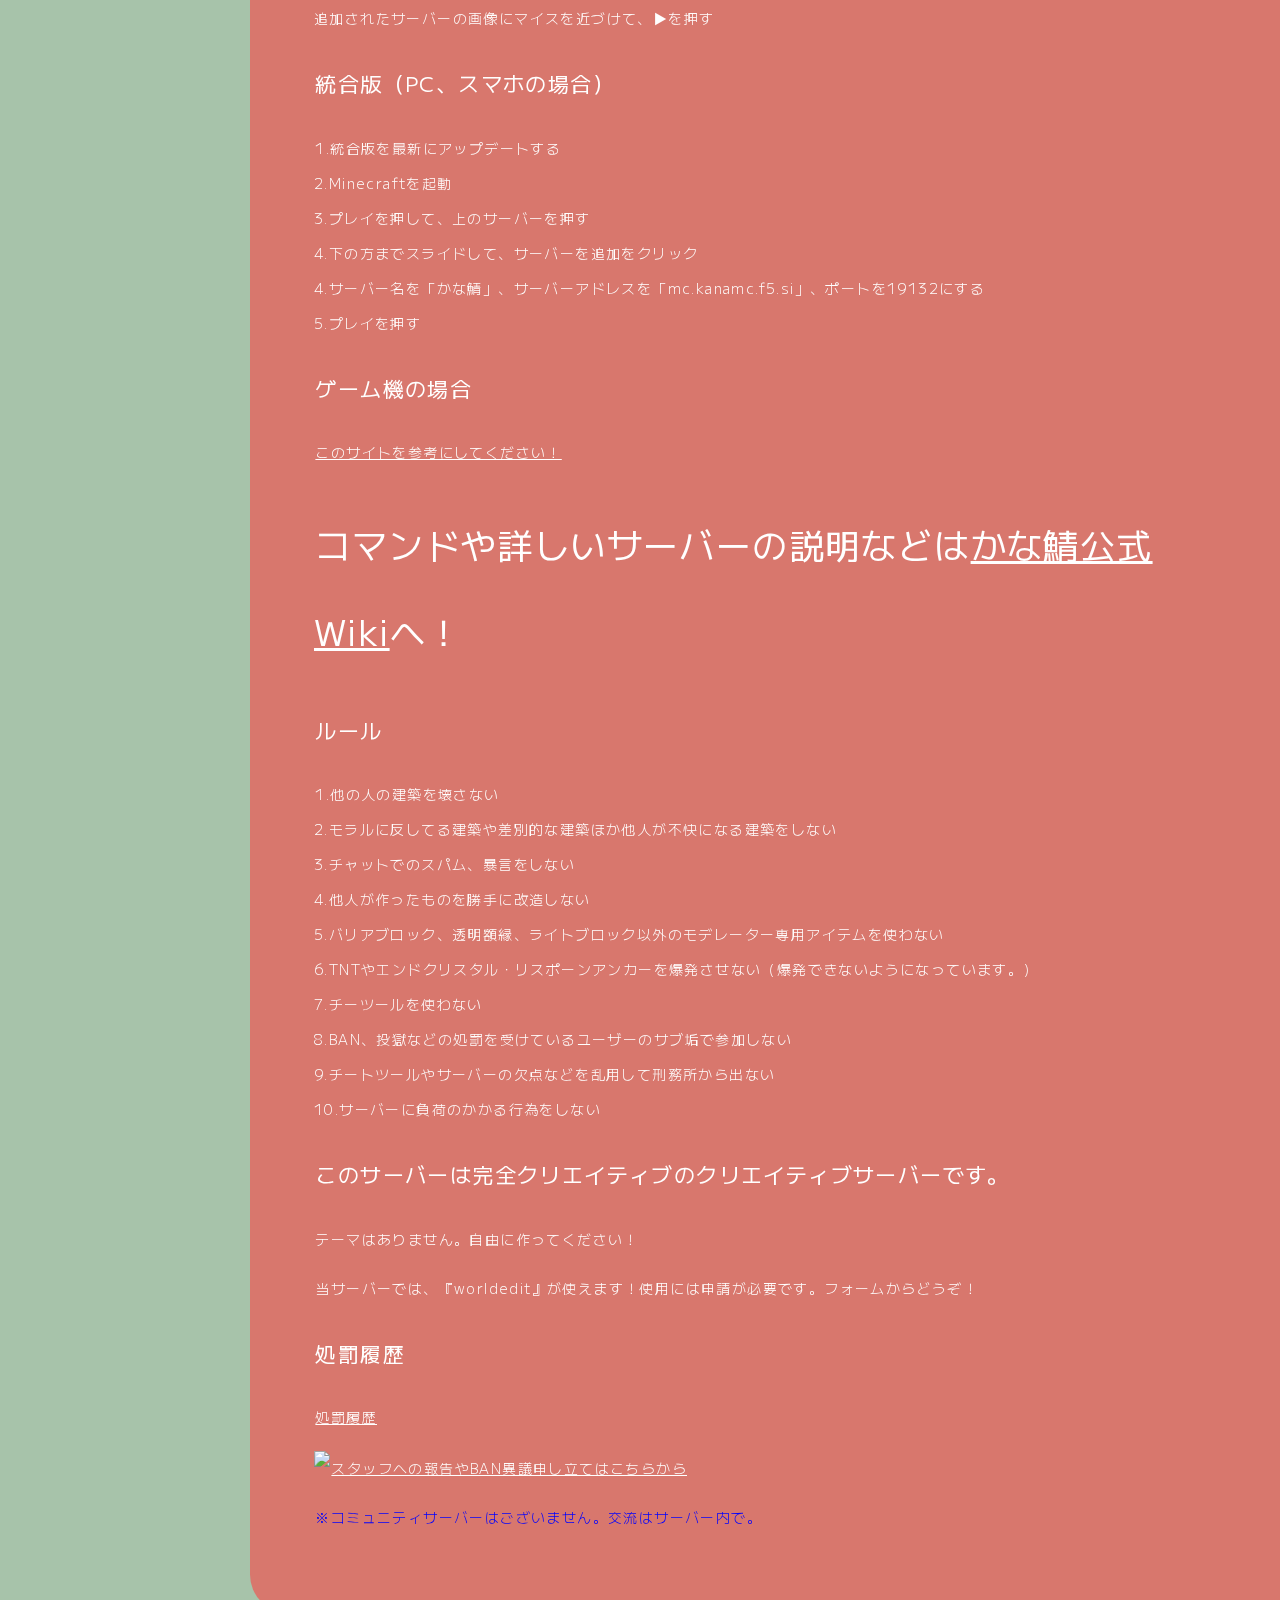
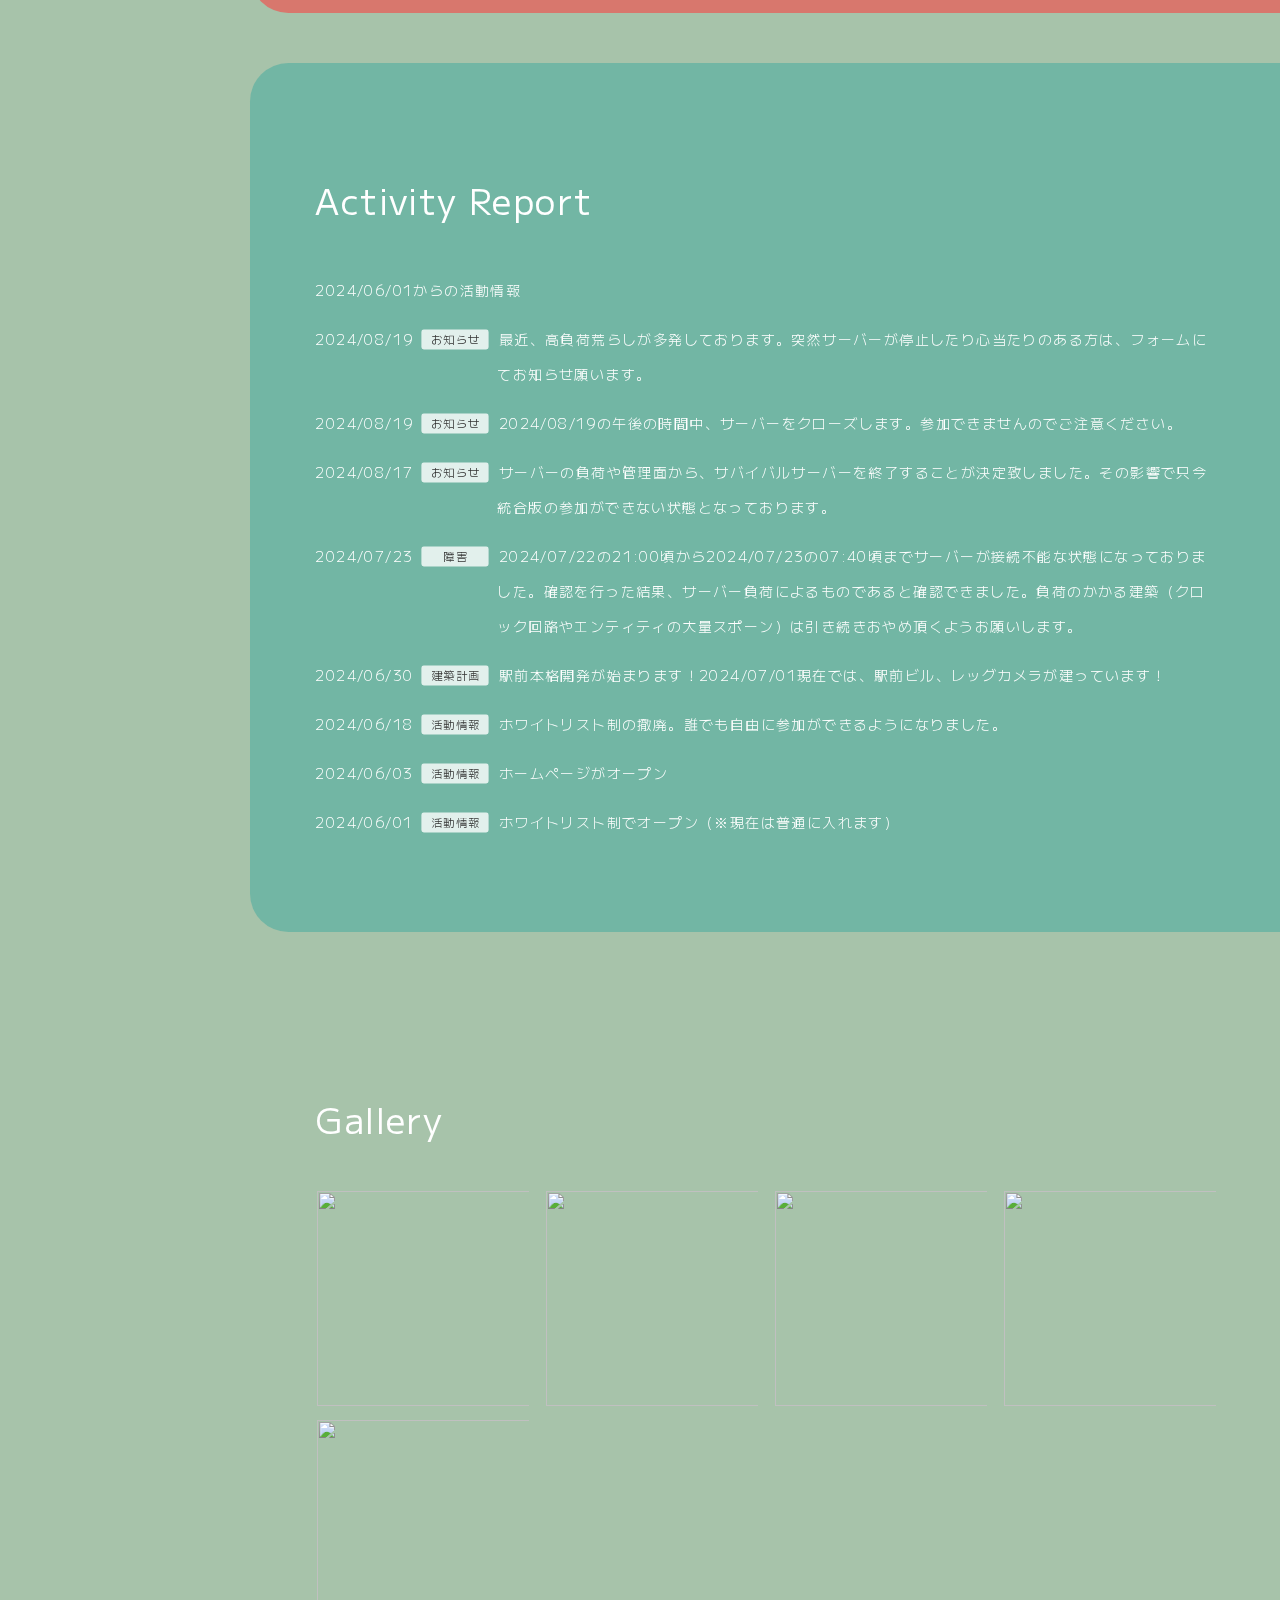
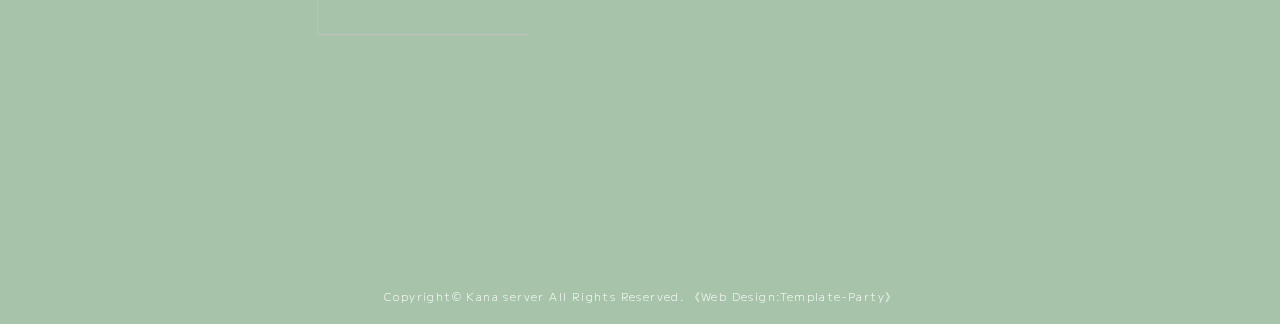
==== commit 9f100d77: "index.html を更新" ====
--- a/index.html
+++ b/index.html
@@ -51,11 +51,11 @@
 <section id="section2" class="section">
 <a href="https://minecraftservers.org/server/664234" target="_blank"><img src="https://status.minecraftservers.org/ocean/664234.png" alt="kana server Minecraft server" width="540" height="90" /></a>
 <h2>Info</h2>
-<p><font color="blue">統合版復活しました！さあ 建築の音色を奏でよう。</font></p>
+<p><font color="blue">さあ 建築の音色を奏でよう。</font></p>
 <p>バージョン:<font color="blue">1.20.4~</font></p>
 <p>サーバーIP:<font color="blue">mc.kanamc.f5.si</font></p>
 <p>接続可能環境:<font color="blue">統合版・java版</font></p>
-<h3><a href="wiki.kanamc.f5.si">もっと詳しい事やコマンドなどはWIKIをみてね！（ここをクリック）</a></h3>
+<h3><a href="http://wiki.kanamc.f5.si">もっと詳しい事やコマンドなどはWIKIをみてね！（ここをクリック）</a></h3>
 
 <h3>java版の参加方法</h3>
 <p>1.ランチャーを起動し、プレイを押す<br>2.マルチプレイを押して、サーバーを追加を押す<br>3.サーバー名に「かな鯖」、サーバーアドレスに「mc.kanamc.f5.si」を入力する<br>追加されたサーバーの画像にマイスを近づけて、▶︎を押す</p>
@@ -86,6 +86,8 @@
 <p>2024/06/01からの活動情報</p>
 
 <dl class="new">
+<dt>2024/08/19<span>お知らせ</span></dt>
+<dd>最近、高負荷荒らしが多発しております。突然サーバーが停止したり心当たりのある方は、フォームにてお知らせ願います。</dd>
     
 <dt>2024/08/19<span>お知らせ</span></dt>
 <dd>2024/08/19の午後の時間中、サーバーをクローズします。参加できませんのでご注意ください。</dd>
@@ -103,7 +105,7 @@
 <dd>ホワイトリスト制の撤廃。誰でも自由に参加ができるようになりました。</dd>
 
 <dt>2024/06/03<span>活動情報</span></dt>
-<dd>ホームページがオープン。</dd>
+<dd>ホームページがオープン</dd>
 
 <dt>2024/06/01<span>活動情報</span></dt>
 <dd>ホワイトリスト制でオープン（※現在は普通に入れます）</dd>
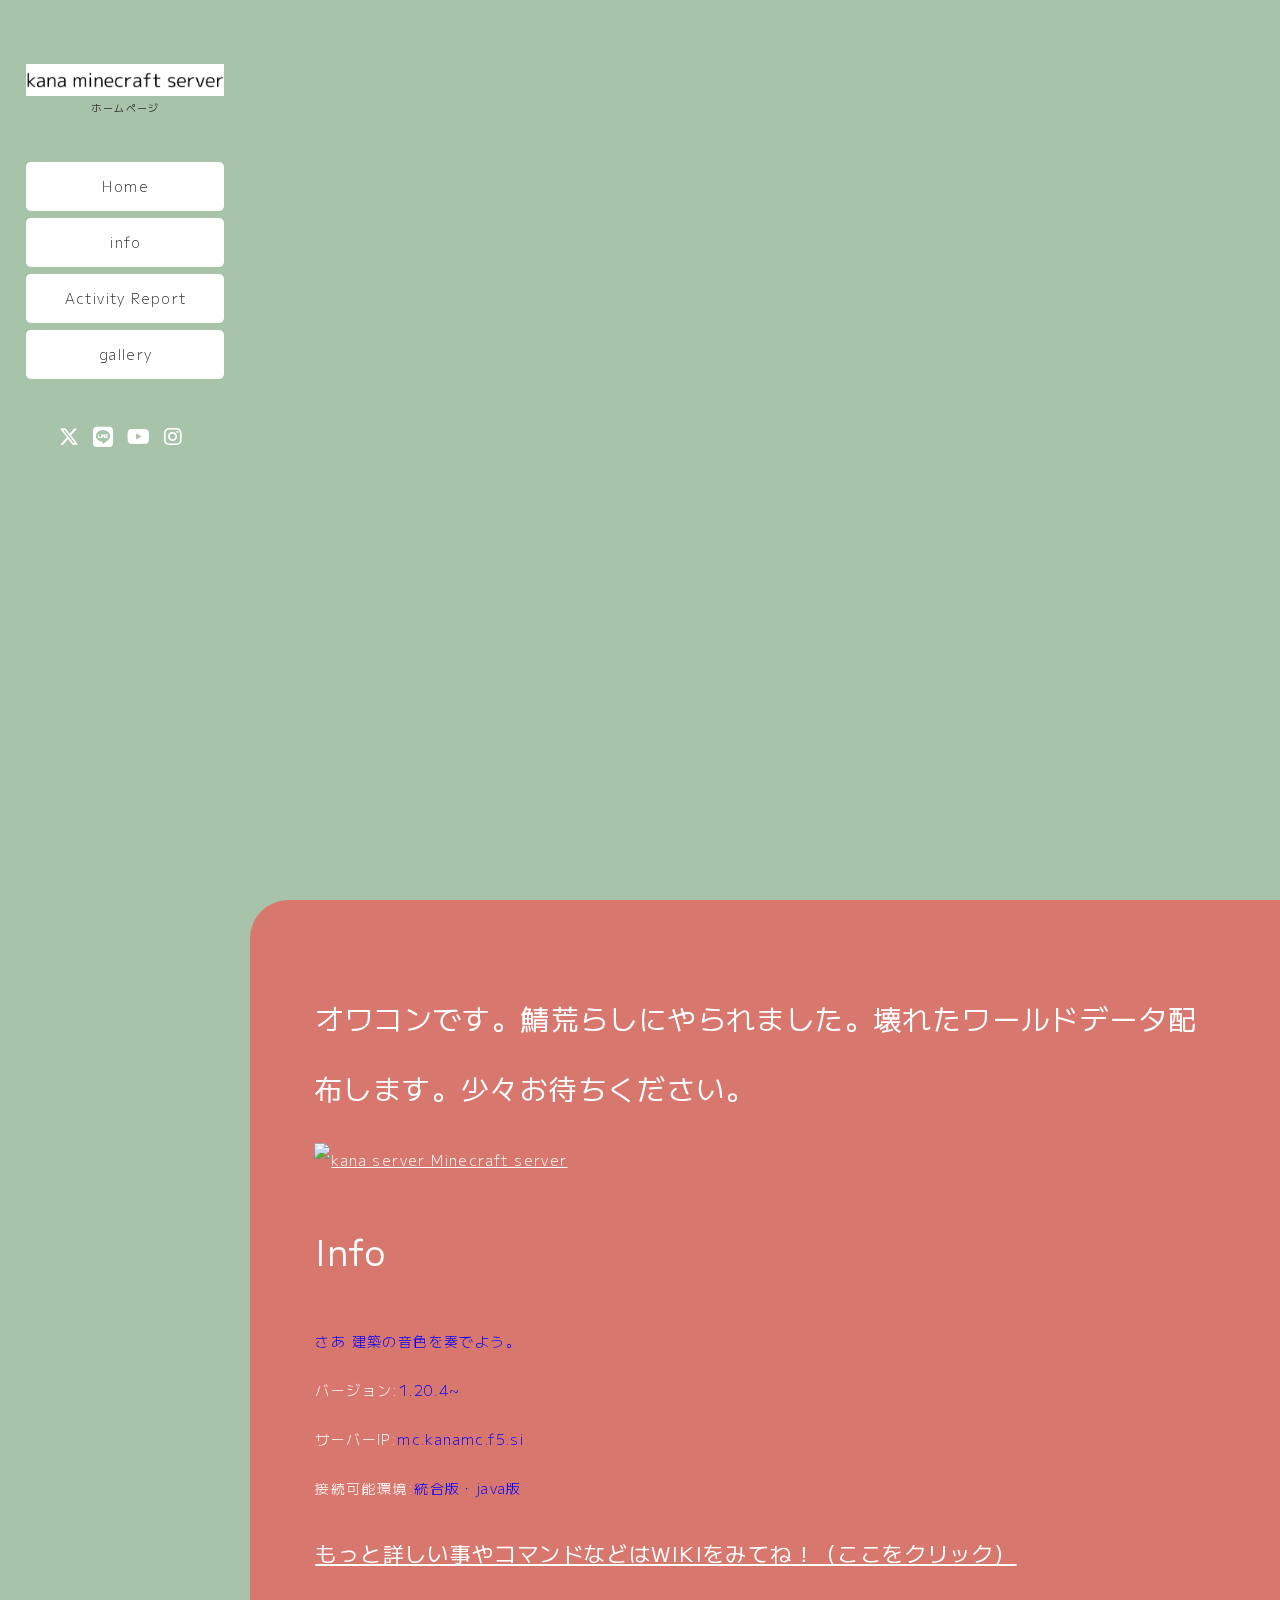
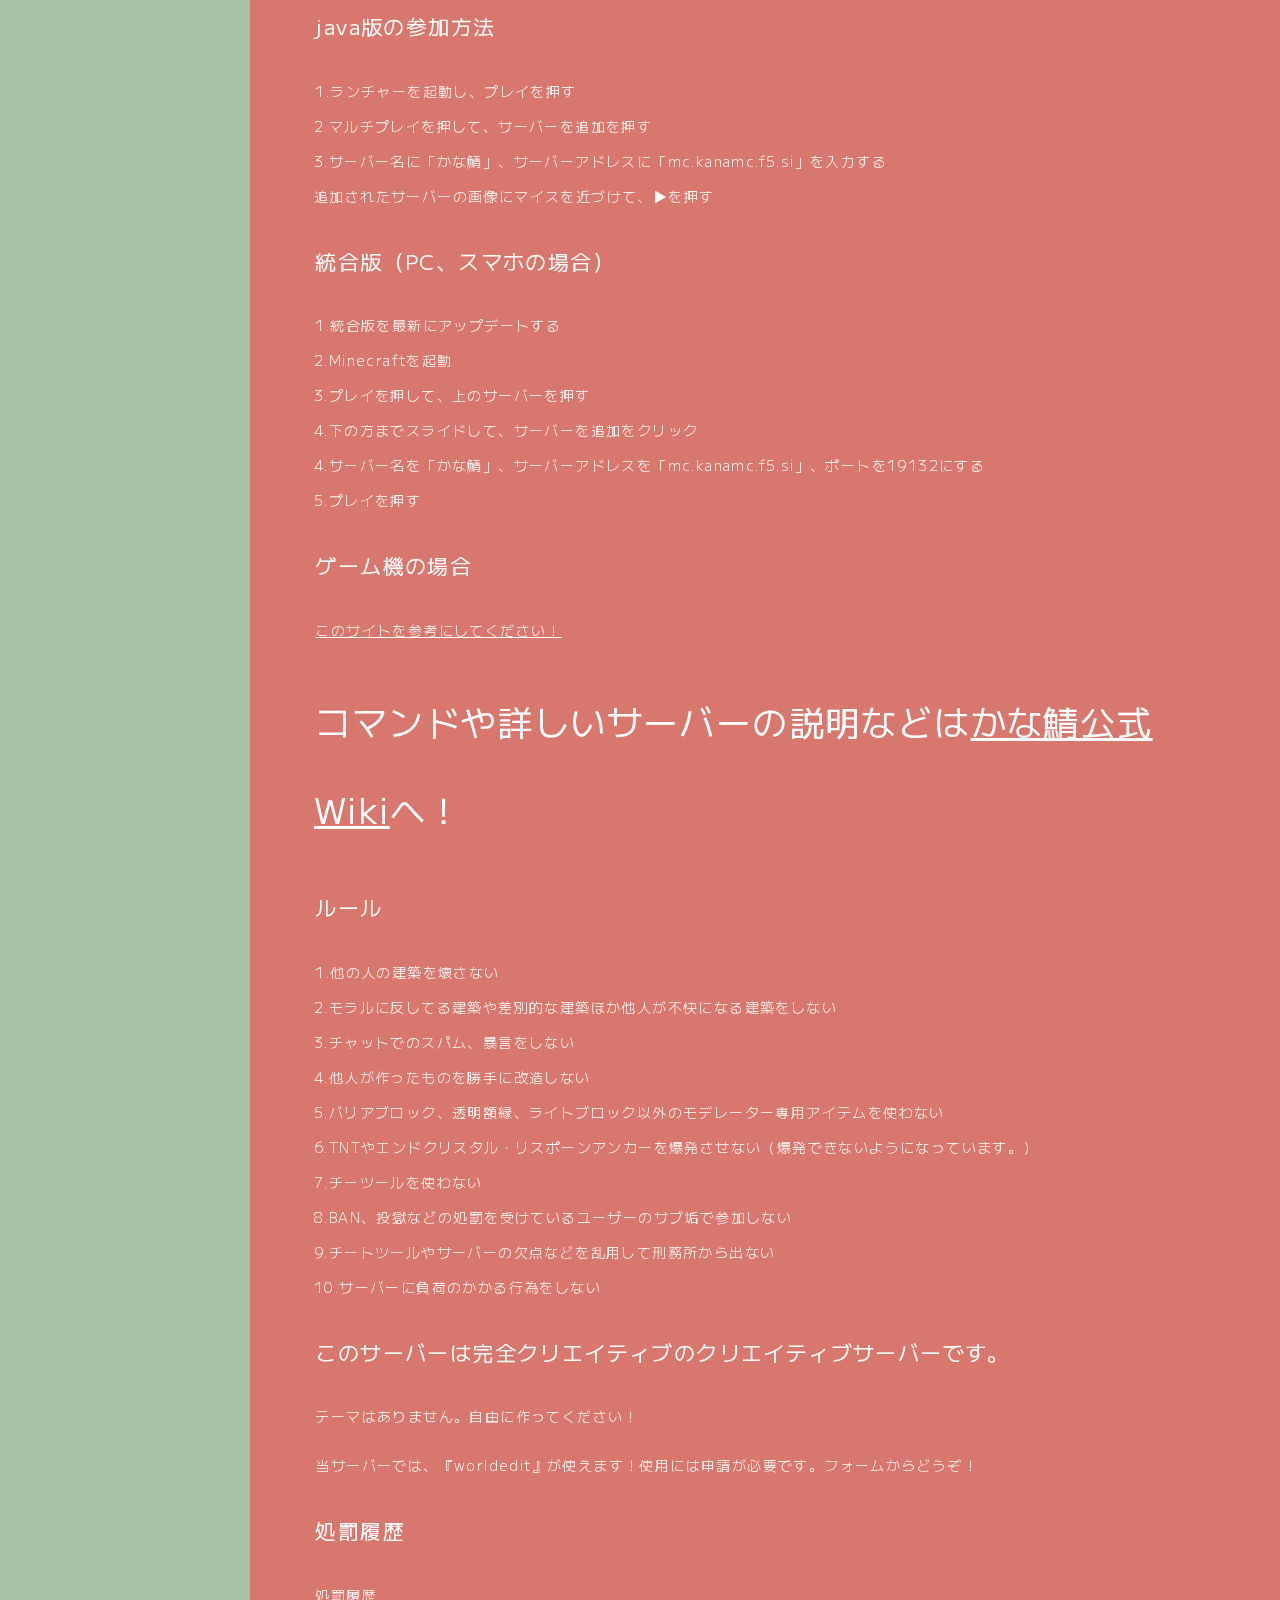
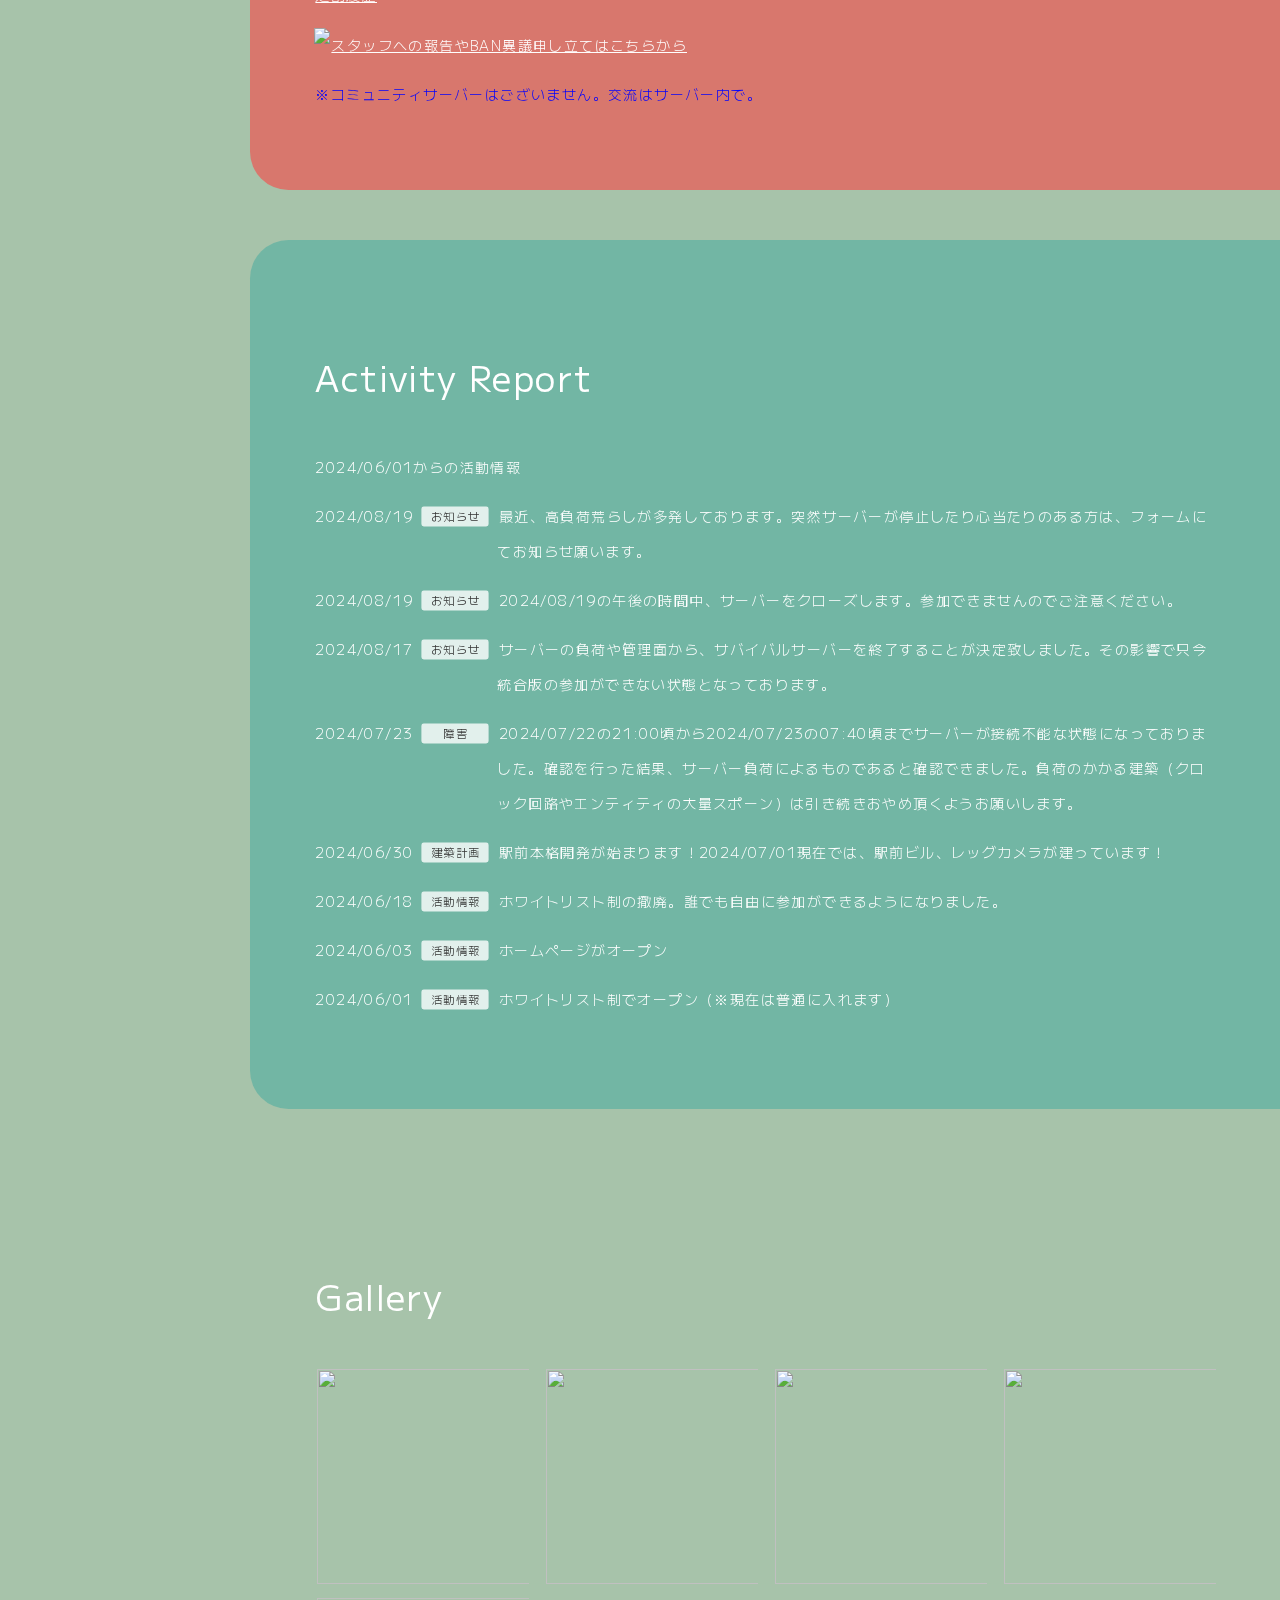
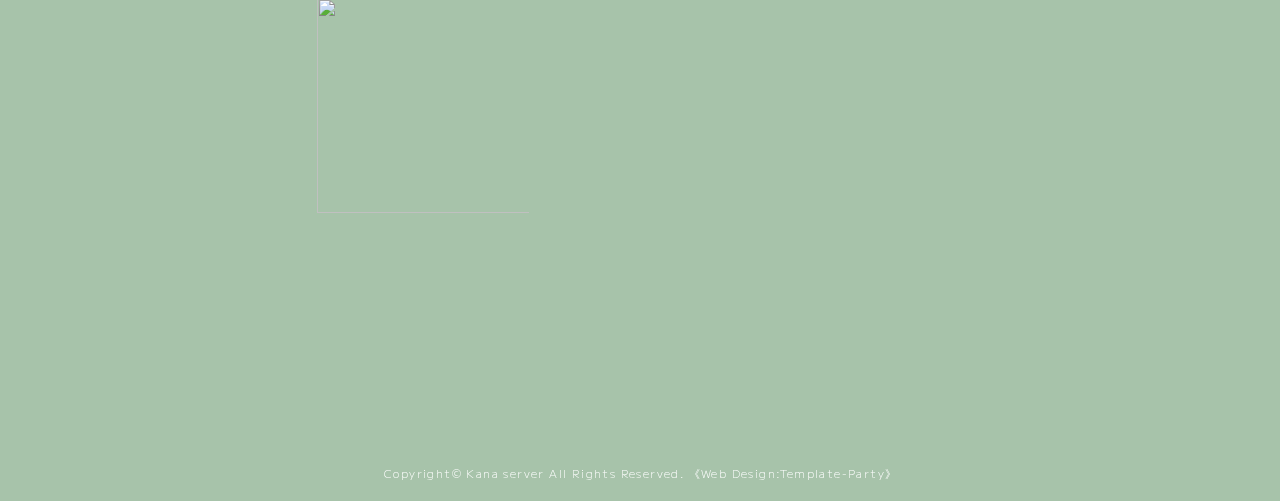
==== commit 57031628: "index.html を更新" ====
--- a/index.html
+++ b/index.html
@@ -49,6 +49,7 @@
 
 <!-- ここからsection2 -->
 <section id="section2" class="section">
+    <h1>オワコンです。鯖荒らしにやられました。壊れたワールドデータ配布します。少々お待ちください。</h1>
 <a href="https://minecraftservers.org/server/664234" target="_blank"><img src="https://status.minecraftservers.org/ocean/664234.png" alt="kana server Minecraft server" width="540" height="90" /></a>
 <h2>Info</h2>
 <p><font color="blue">さあ 建築の音色を奏でよう。</font></p>
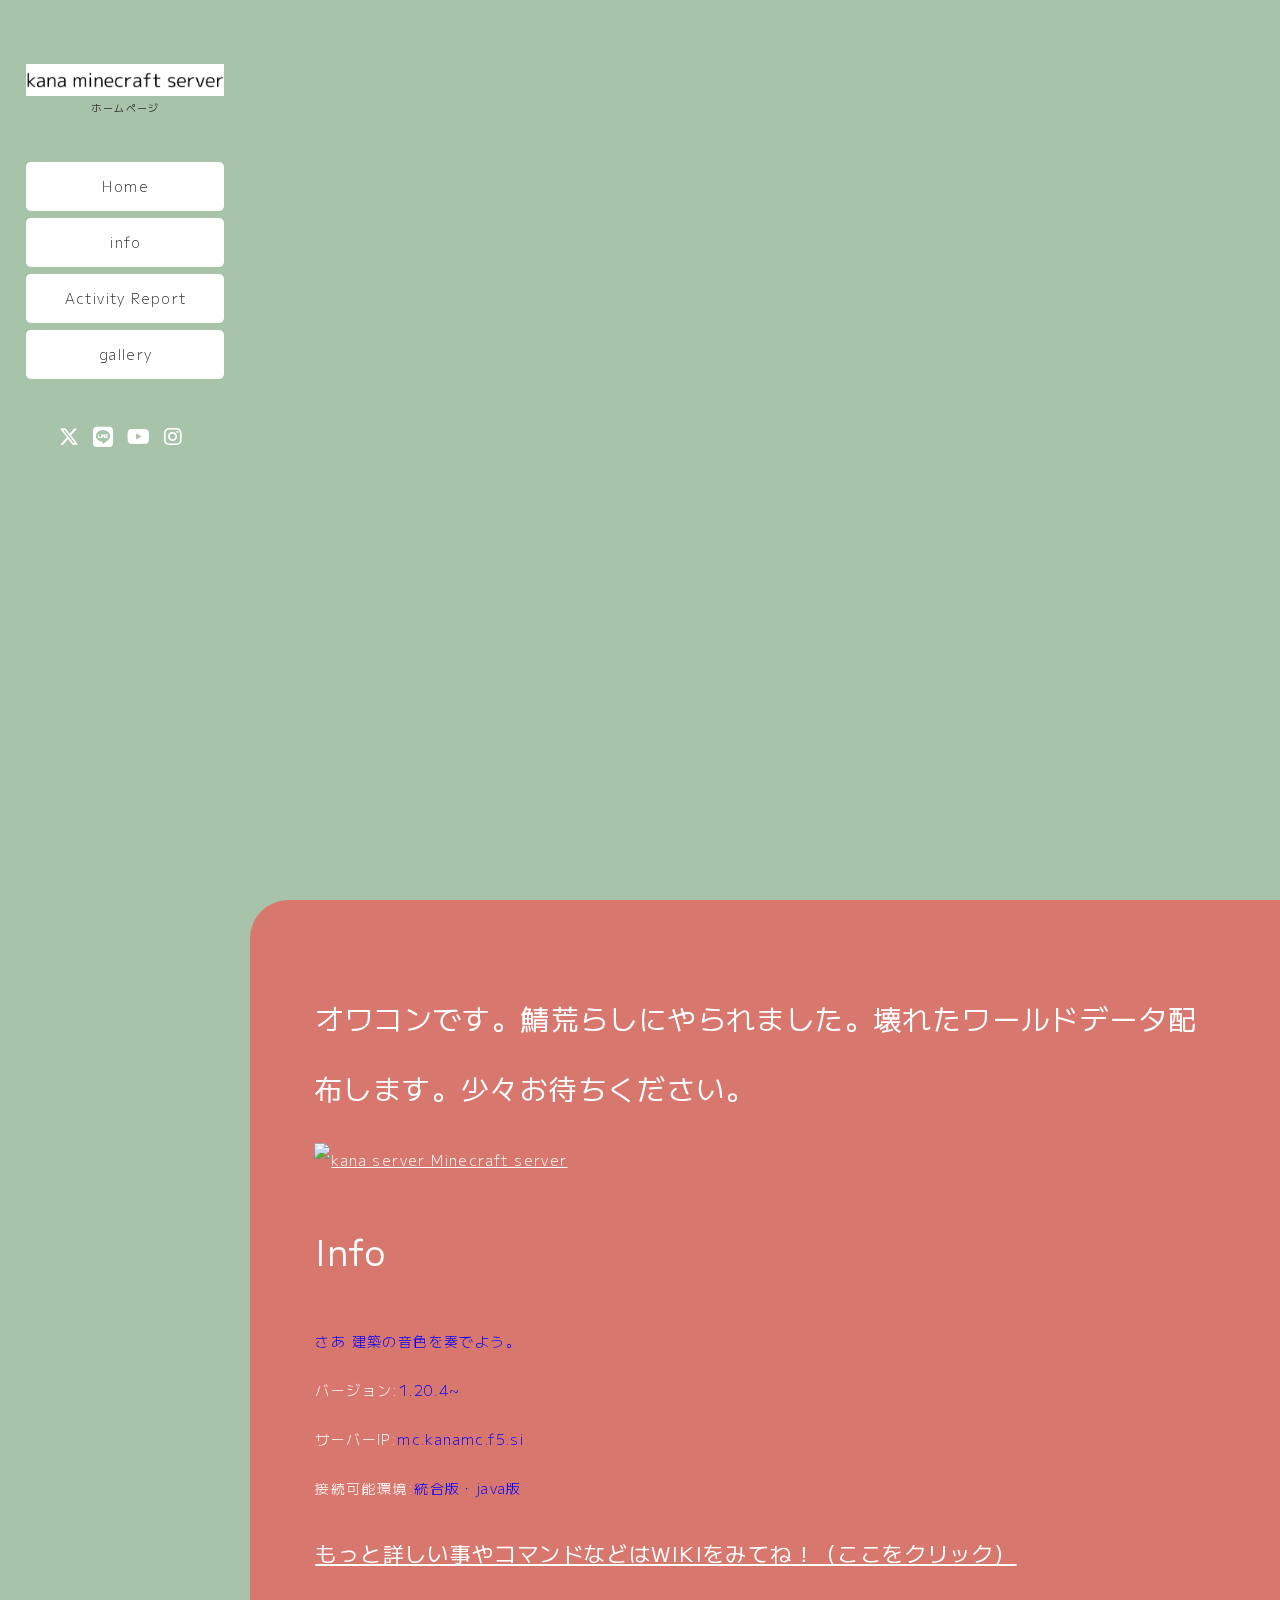
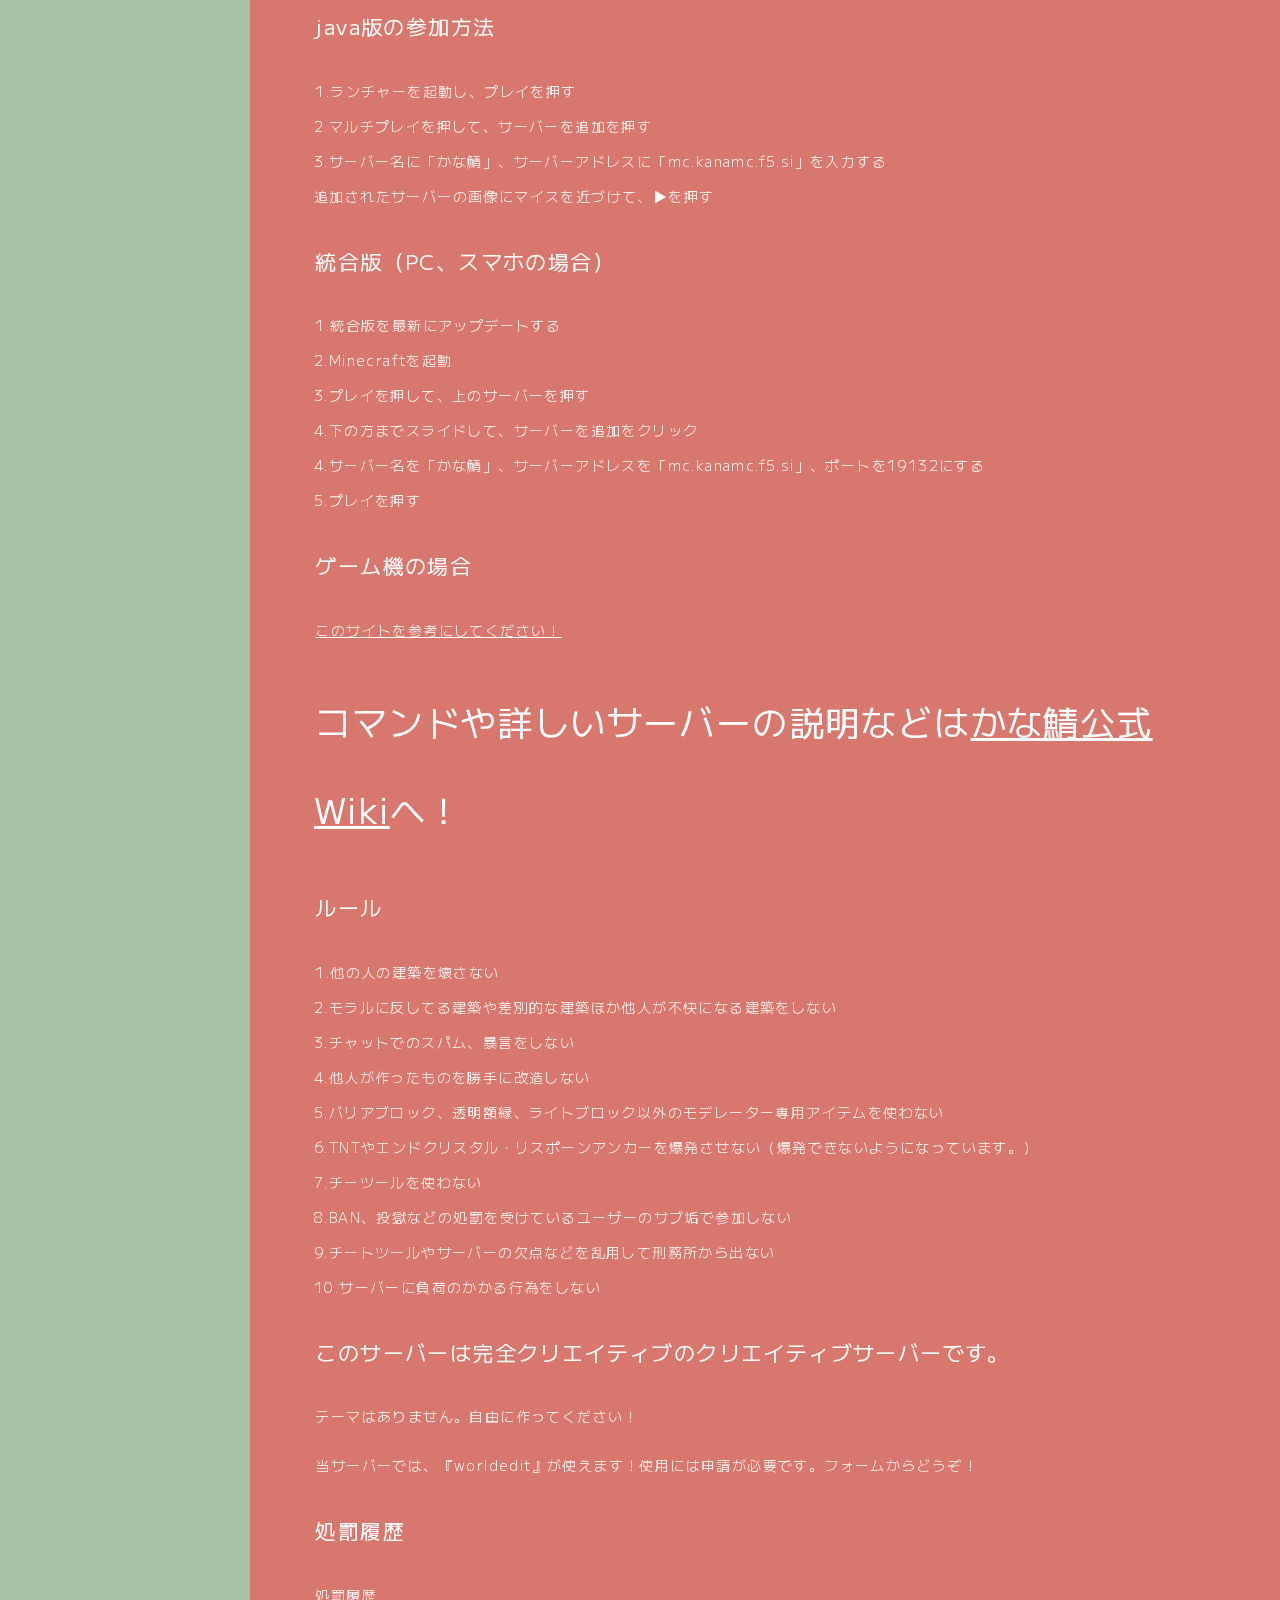
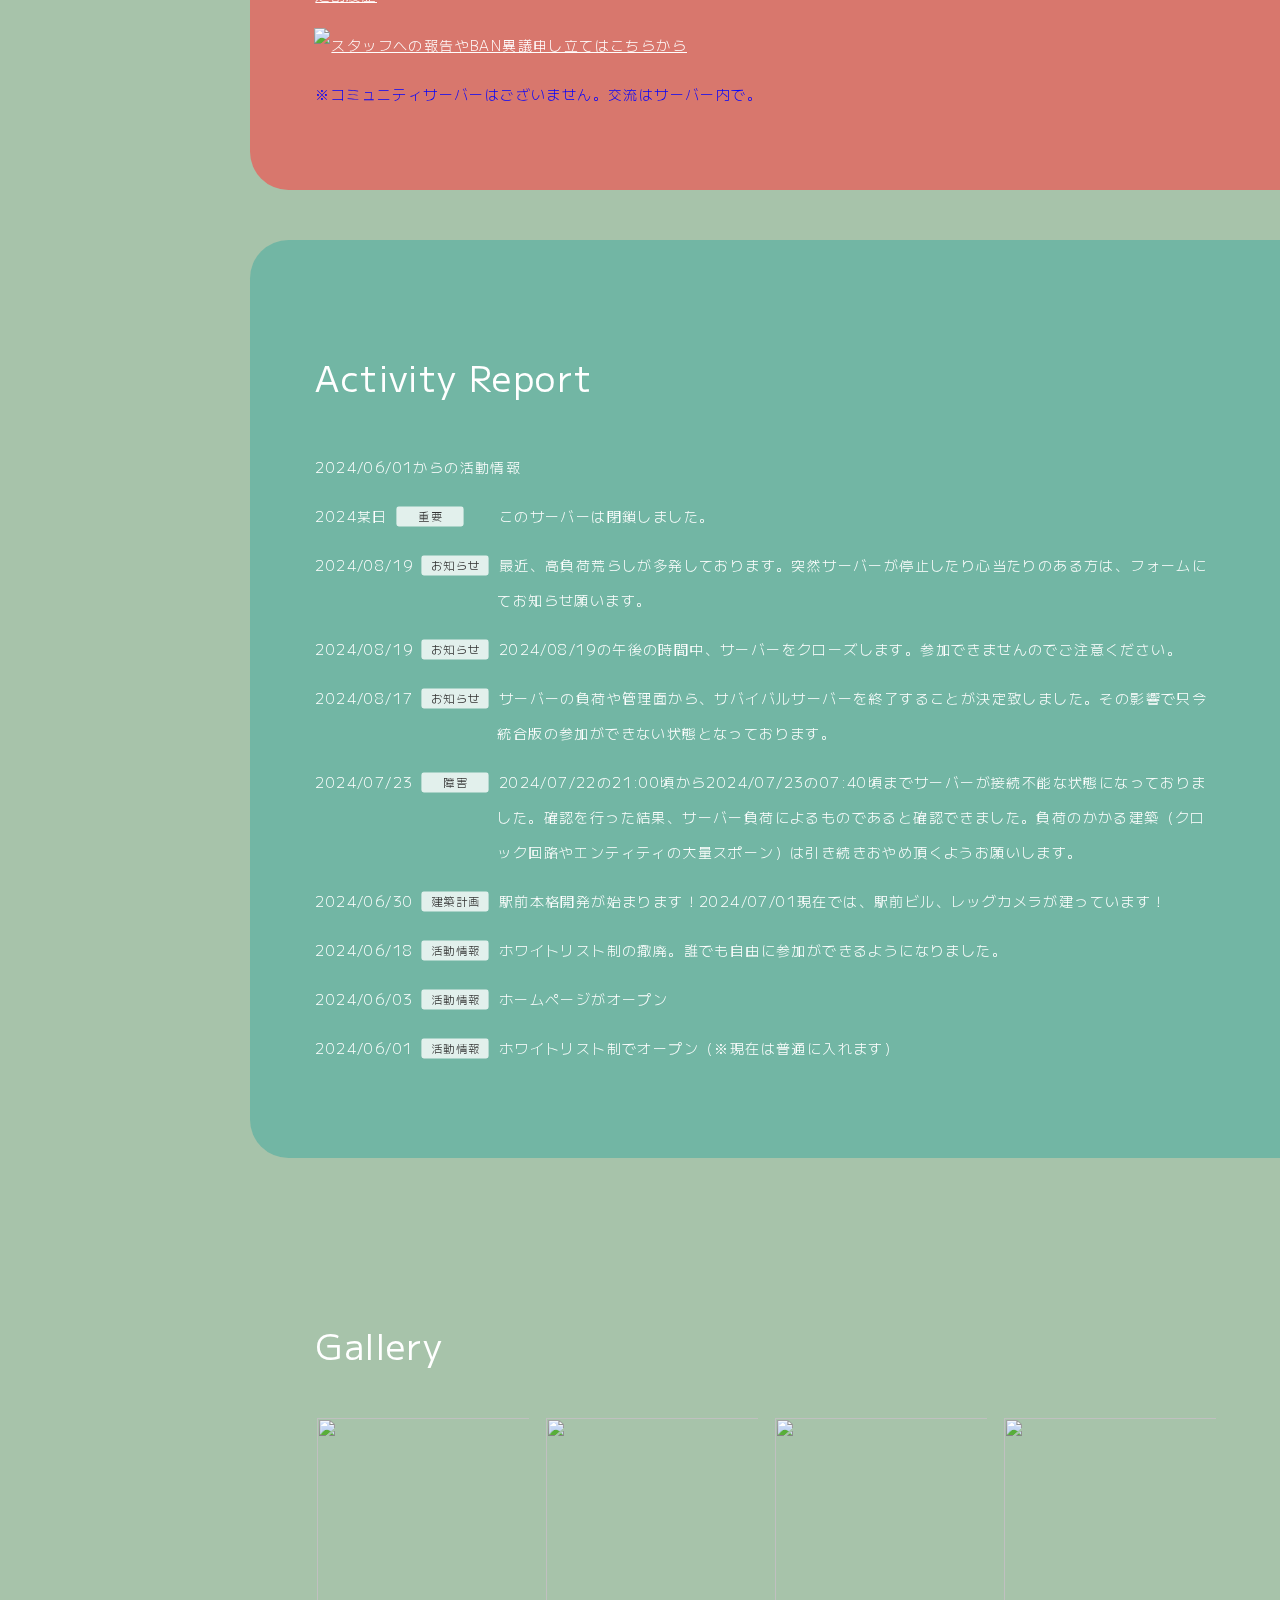
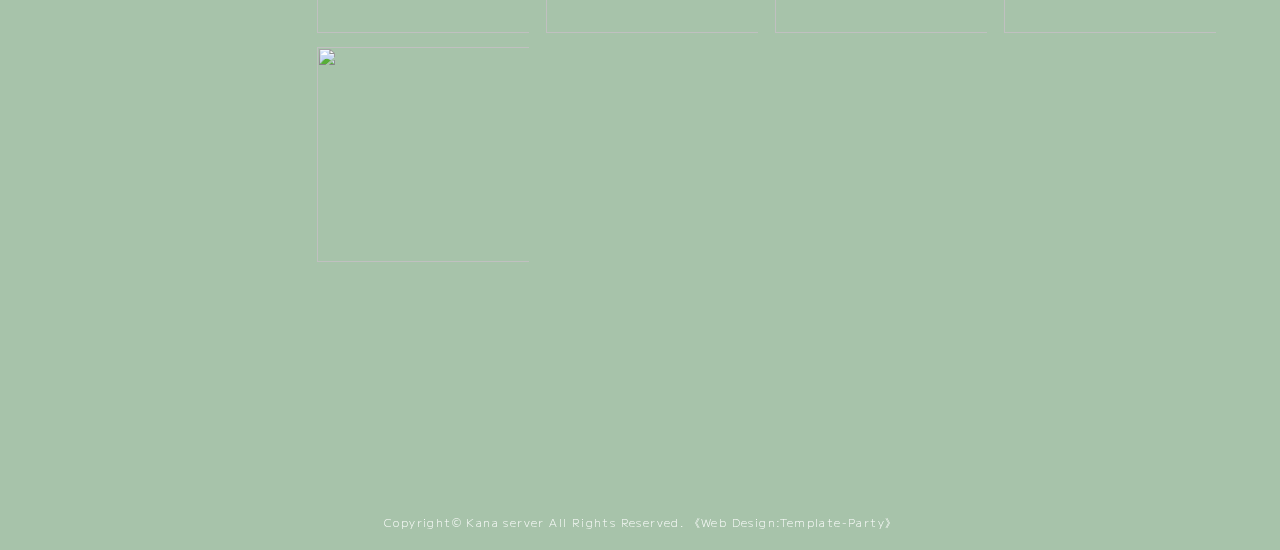
==== commit a304c421: "index.html を更新" ====
--- a/index.html
+++ b/index.html
@@ -87,6 +87,9 @@
 <p>2024/06/01からの活動情報</p>
 
 <dl class="new">
+<dt>2024某日<span>重要</span></dt>
+<dd>このサーバーは閉鎖しました。</dd>
+
 <dt>2024/08/19<span>お知らせ</span></dt>
 <dd>最近、高負荷荒らしが多発しております。突然サーバーが停止したり心当たりのある方は、フォームにてお知らせ願います。</dd>
     
